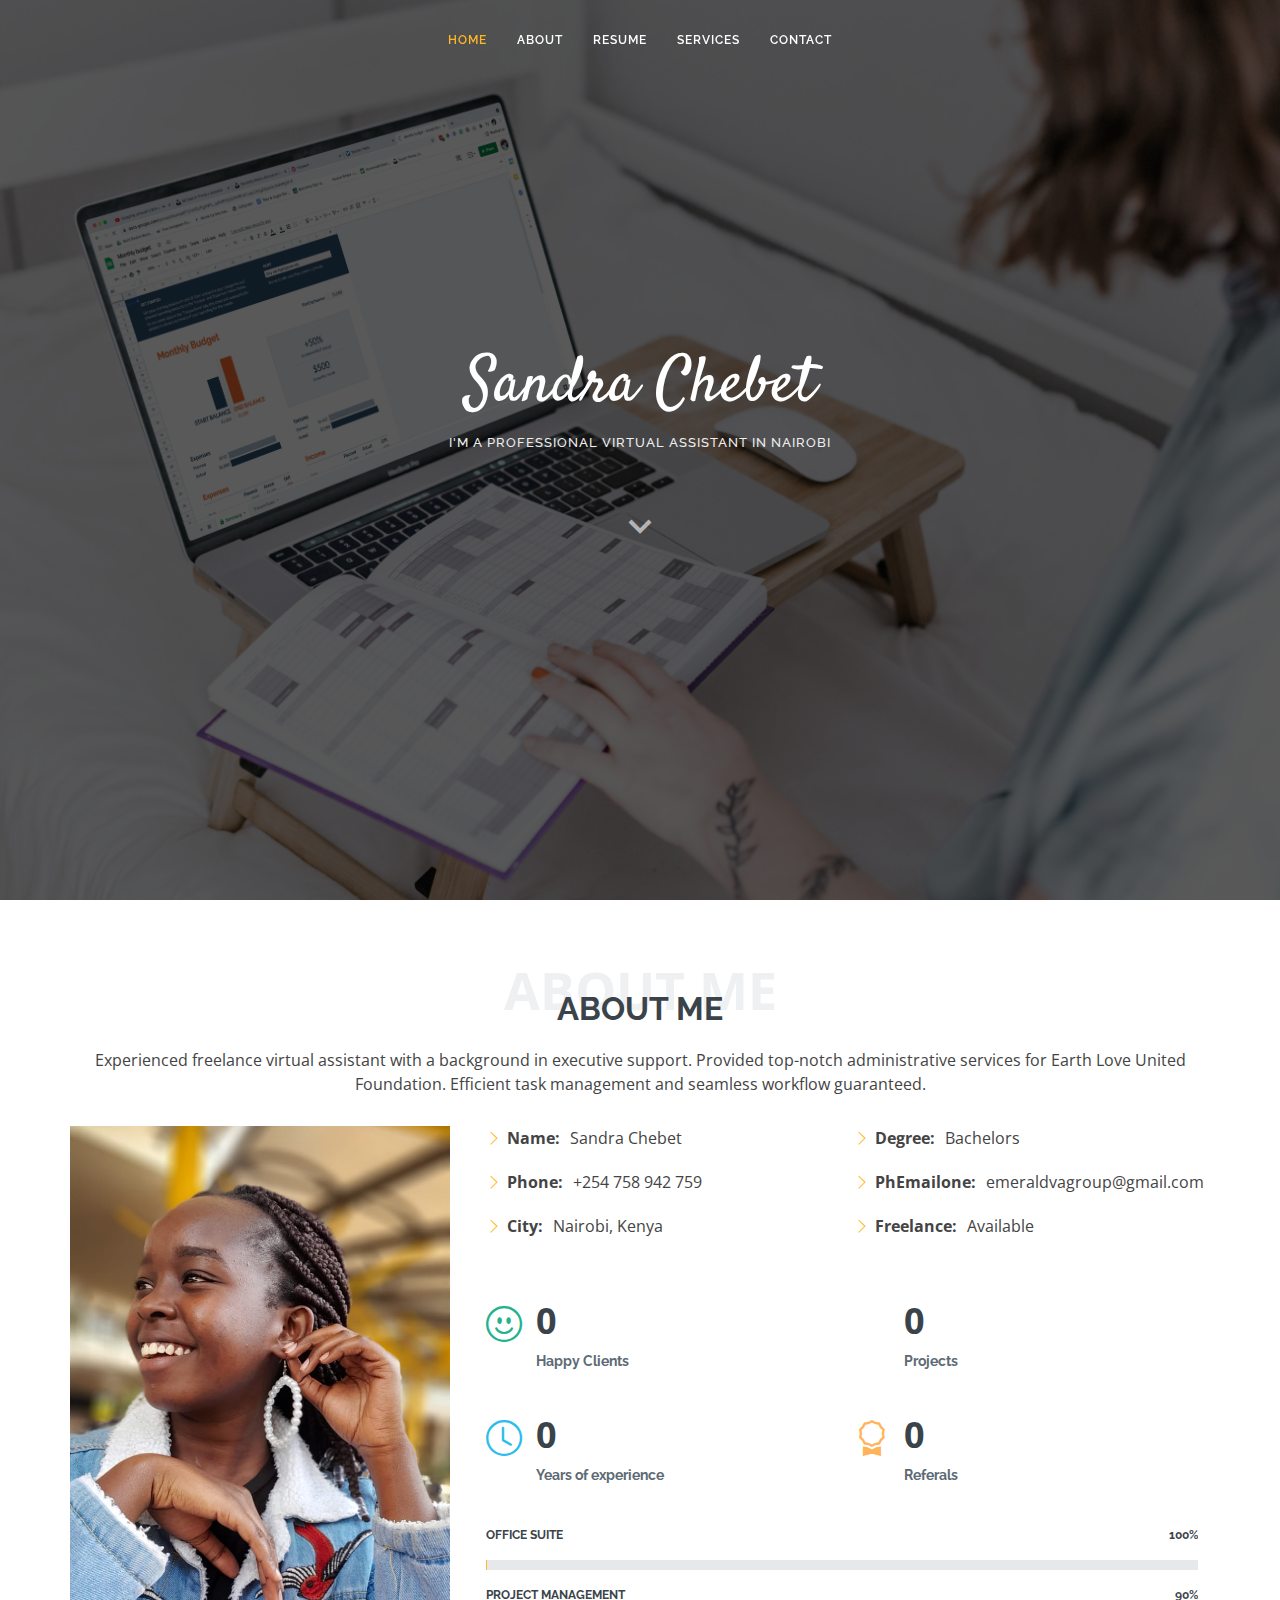
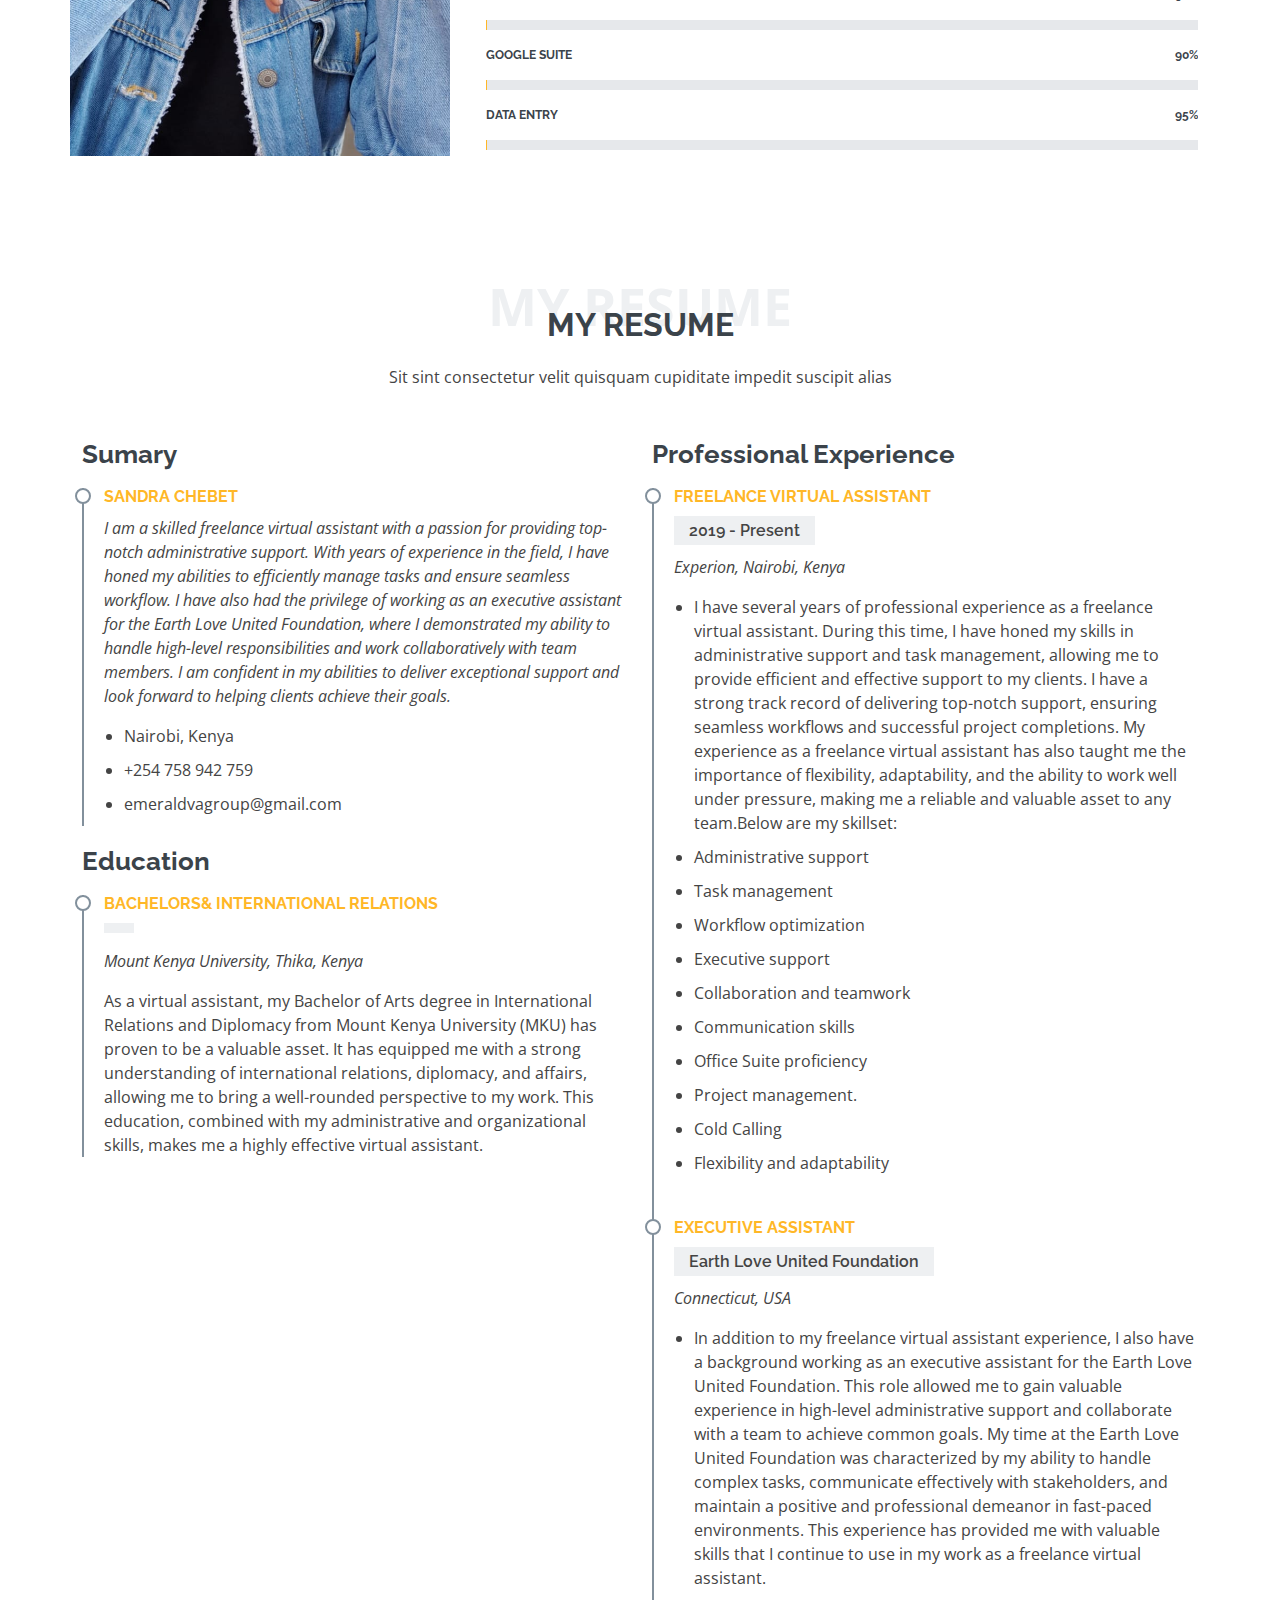
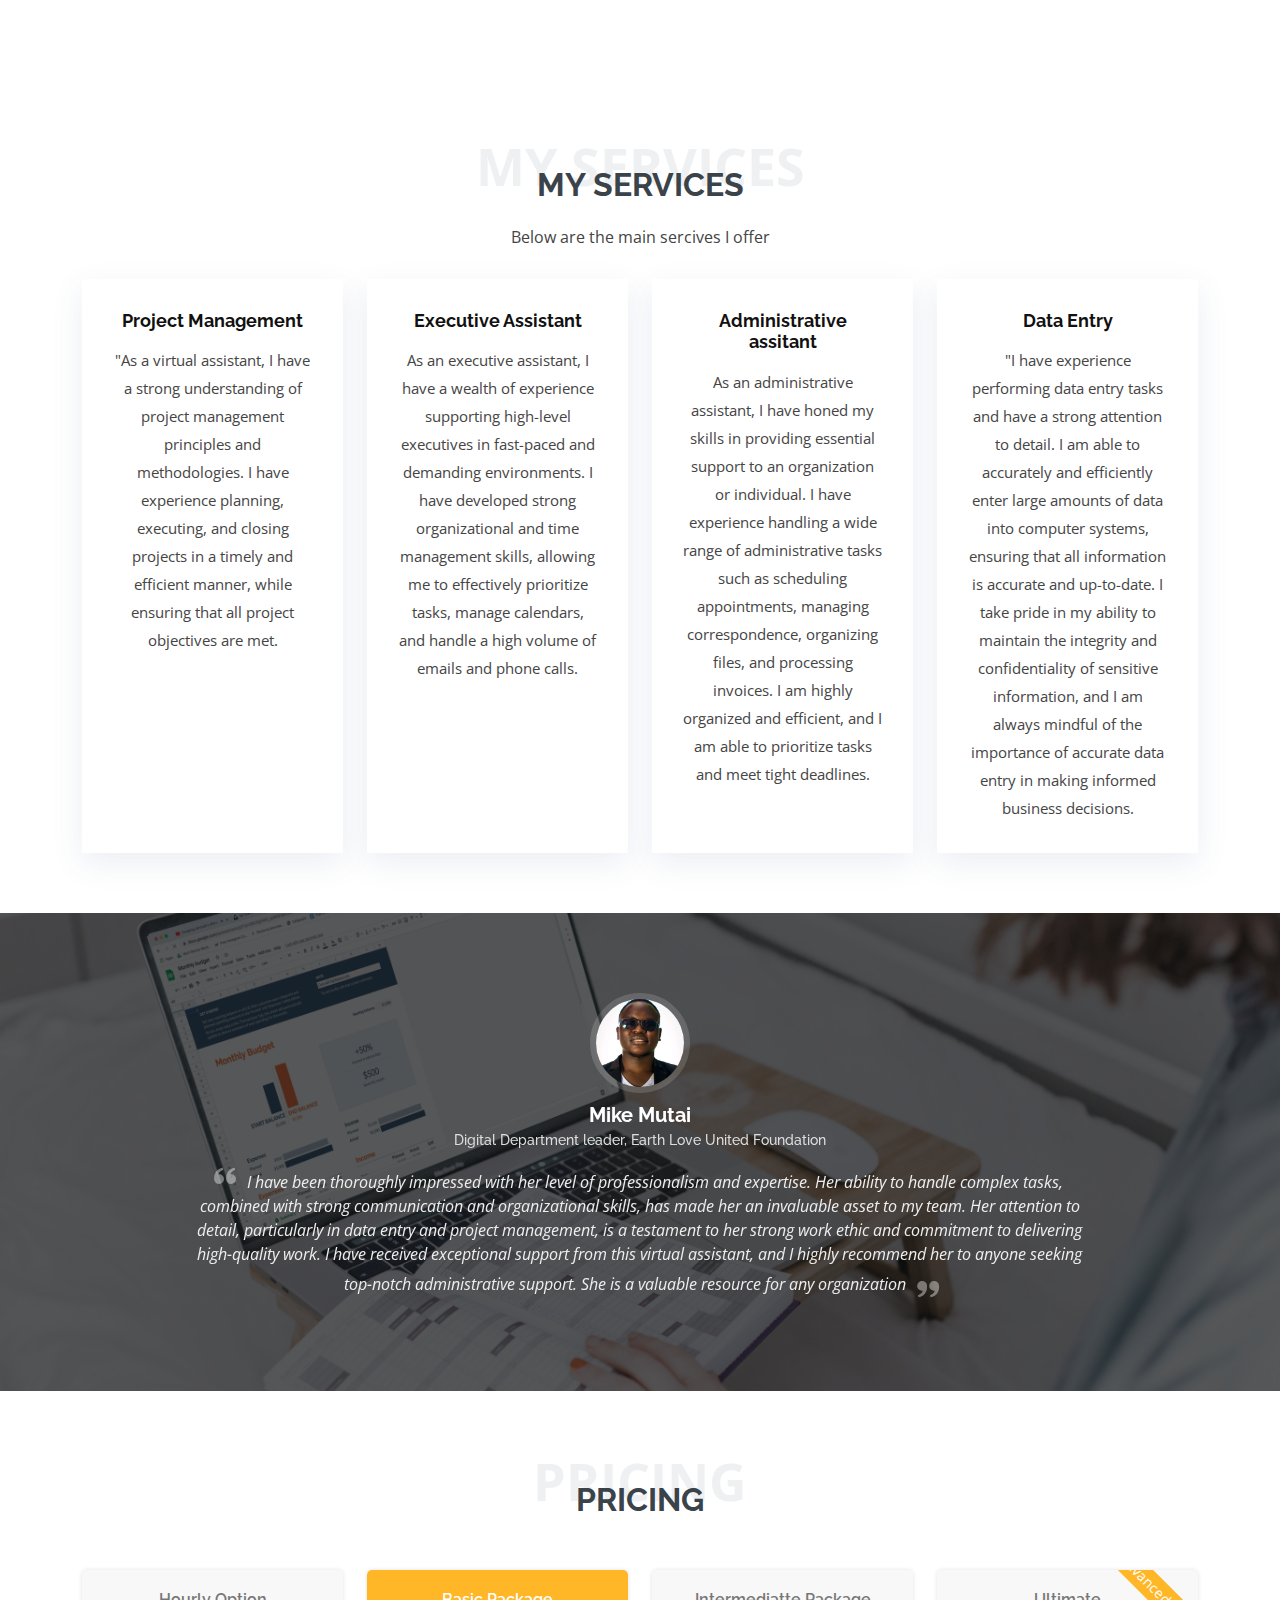
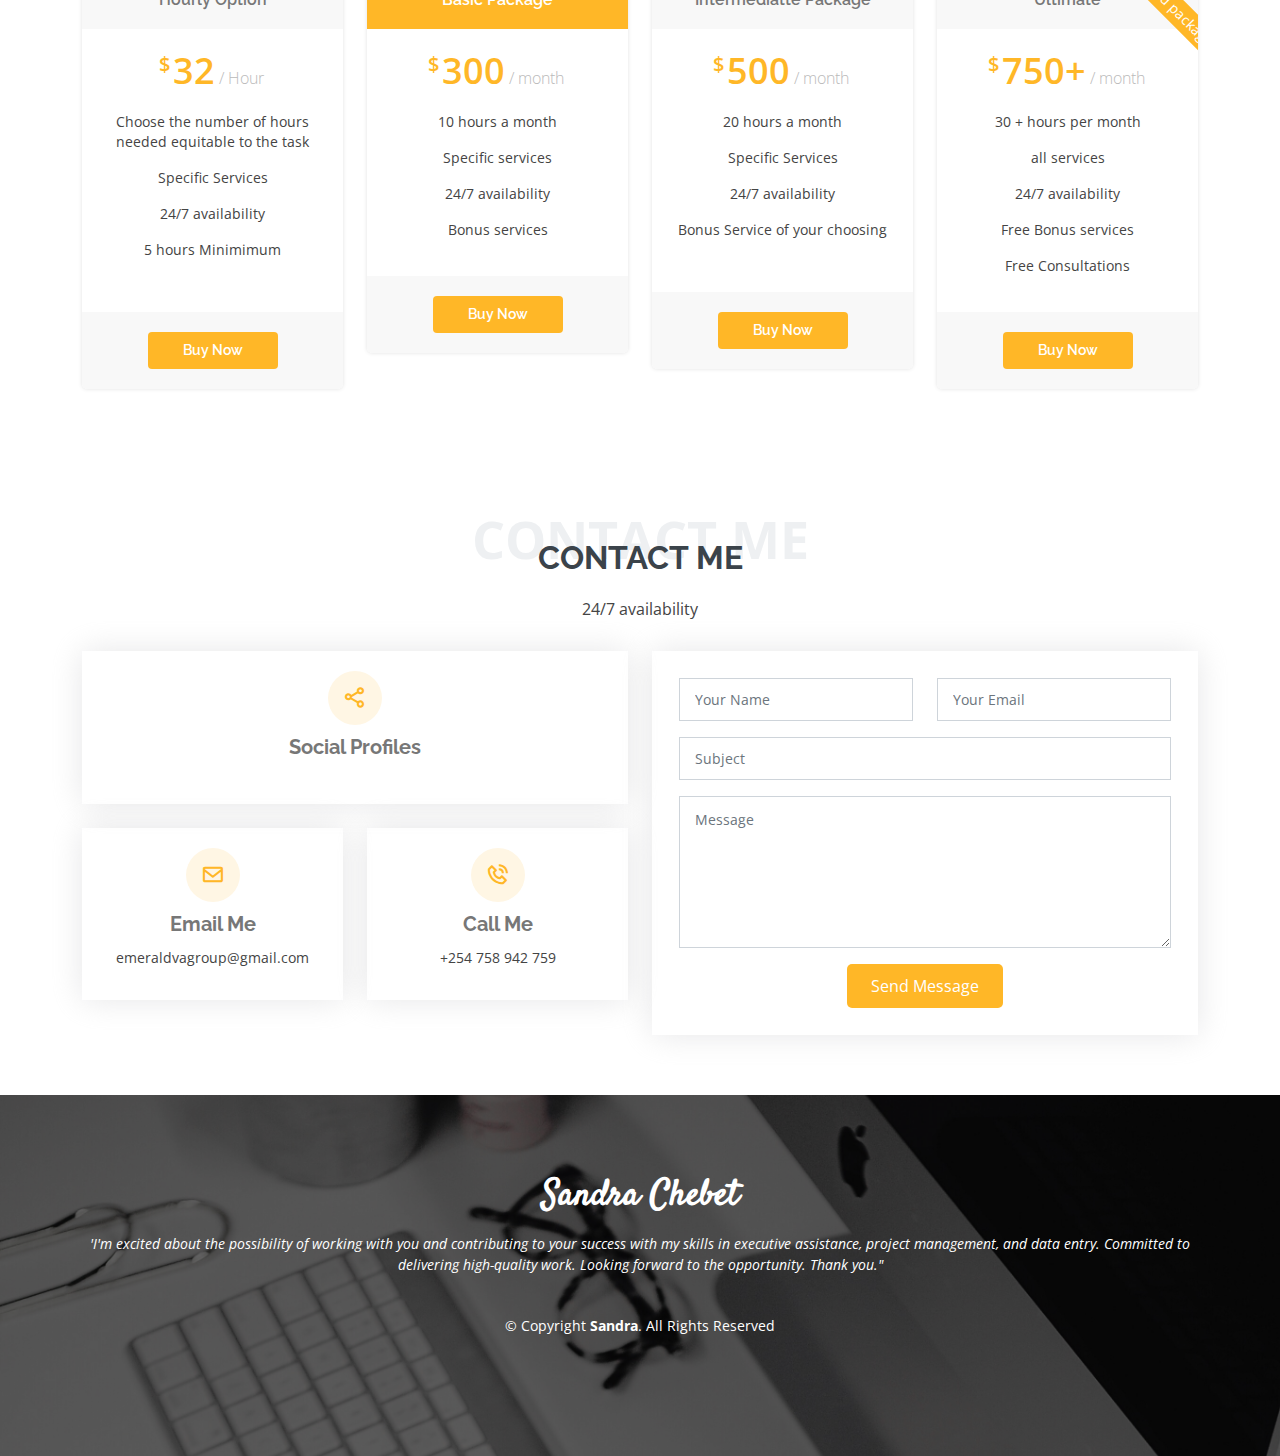
==== index.html @ 6cdcc96d "Add files via upload" ====
<!DOCTYPE html>
<html lang="en">

<head>
  <meta charset="utf-8">
  <meta content="width=device-width, initial-scale=1.0" name="viewport">

  <title>Sandraportfolio</title>
  <meta content="" name="description">
  <meta content="" name="keywords">

  <!-- Favicons -->
  <link href="assets/img/icons8-s-64.png" rel="icon">
  <link href="assets/img/icons8-s-64.png" rel="apple-touch-icon">

  <!-- Google Fonts -->
  <link href="https://fonts.googleapis.com/css?family=Open+Sans:300,300i,400,400i,600,600i,700,700i|Raleway:300,300i,400,400i,500,500i,600,600i,700,700i|Satisfy" rel="stylesheet">

  <!-- Vendor CSS Files -->
  <link href="assets/vendor/bootstrap/css/bootstrap.min.css" rel="stylesheet">
  <link href="assets/vendor/bootstrap-icons/bootstrap-icons.css" rel="stylesheet">
  <link href="assets/vendor/boxicons/css/boxicons.min.css" rel="stylesheet">
  <link href="assets/vendor/glightbox/css/glightbox.min.css" rel="stylesheet">
  <link href="assets/vendor/swiper/swiper-bundle.min.css" rel="stylesheet">

  <!-- Template Main CSS File -->
  <link href="assets/css/style.css" rel="stylesheet">

  <!-- =======================================================
  * Template Name: Laura - v4.10.0
  * Template URL: https://bootstrapmade.com/laura-free-creative-bootstrap-theme/
  * Author: BootstrapMade.com
  * License: https://bootstrapmade.com/license/
  ======================================================== -->
</head>

<body>

  <!-- ======= Header ======= -->
  <header id="header" class="fixed-top d-flex justify-content-center align-items-center header-transparent">

    <nav id="navbar" class="navbar">
      <ul>
        <li><a class="nav-link scrollto active" href="#hero">Home</a></li>
        <li><a class="nav-link scrollto" href="#about">About</a></li>
        <li><a class="nav-link scrollto" href="#resume">Resume</a></li>
        <li><a class="nav-link scrollto" href="#services">Services</a></li>
        </li>
        <li><a class="nav-link scrollto" href="#contact">Contact</a></li>
      </ul>
      <i class="bi bi-list mobile-nav-toggle"></i>
    </nav><!-- .navbar -->

  </header><!-- End Header -->

  <!-- ======= Hero Section ======= -->
  <section id="hero">
    <div class="hero-container">
      <h1>Sandra Chebet</h1>
      <h2>I'm a Professional Virtual Assistant In Nairobi</h2>
      <a href="#about" class="btn-scroll scrollto" title="Scroll Down"><i class="bx bx-chevron-down"></i></a>
    </div>
  </section><!-- End Hero -->

  <main id="main">

    <!-- ======= About Me Section ======= -->
    <section id="about" class="about">
      <div class="container">

        <div class="section-title">
          <span>About Me</span>
          <h2>About Me</h2>
          <p>Experienced freelance virtual assistant with a background in executive support. Provided top-notch administrative services for Earth Love United Foundation. Efficient task management and seamless workflow guaranteed.</p>
        </div>

        <div class="row">
          <div class="image col-lg-4 d-flex align-items-stretch justify-content-center justify-content-lg-start"></div>
          <div class="col-lg-8 d-flex flex-column align-items-stretch">
            <div class="content ps-lg-4 d-flex flex-column justify-content-center">
              <div class="row">
                <div class="col-lg-6">
                  <ul>
                    <li><i class="bi bi-chevron-right"></i> <strong>Name:</strong> <span>Sandra Chebet</span></li>
                    <li><i class="bi bi-chevron-right"></i> <strong>Phone:</strong> <span>+254 758 942 759</span></li>
                    <li><i class="bi bi-chevron-right"></i> <strong>City:</strong> <span>Nairobi, Kenya</span></li>
                  </ul>
                </div>
                <div class="col-lg-6">
                  <ul>
                    <li><i class="bi bi-chevron-right"></i> <strong>Degree:</strong> <span>Bachelors</span></li>
                    <li><i class="bi bi-chevron-right"></i> <strong>PhEmailone:</strong> <span>emeraldvagroup@gmail.com                    </span></li>
                    <li><i class="bi bi-chevron-right"></i> <strong>Freelance:</strong> <span>Available</span></li>
                  </ul>
                </div>
              </div>
              <div class="row mt-n4">
                <div class="col-md-6 mt-5 d-md-flex align-items-md-stretch">
                  <div class="count-box">
                    <i class="bi bi-emoji-smile" style="color: #20b38e;"></i>
                    <span data-purecounter-start="0" data-purecounter-end="26" data-purecounter-duration="1" class="purecounter"></span>
                    <p><strong>Happy Clients</strong></p>
                  </div>
                </div>

                <div class="col-md-6 mt-5 d-md-flex align-items-md-stretch">
                  <div class="count-box">
                    <i class="bi bi-journal-richtextr" style="color: #8a1ac2;"></i>
                    <span data-purecounter-start="0" data-purecounter-end="12" data-purecounter-duration="1" class="purecounter"></span>
                    <p><strong>Projects</strong> </p>
                  </div>
                </div>

                <div class="col-md-6 mt-5 d-md-flex align-items-md-stretch">
                  <div class="count-box">
                    <i class="bi bi-clock" style="color: #2cbdee;"></i>
                    <span data-purecounter-start="0" data-purecounter-end="3" data-purecounter-duration="1" class="purecounter"></span>
                    <p><strong>Years of experience</strong></p>
                  </div>
                </div>

                <div class="col-md-6 mt-5 d-md-flex align-items-md-stretch">
                  <div class="count-box">
                    <i class="bi bi-award" style="color: #ffb459;"></i>
                    <span data-purecounter-start="0" data-purecounter-end="9" data-purecounter-duration="1" class="purecounter"></span>
                    <p><strong>Referals</strong></p>
                  </div>
                </div>
              </div>
            </div><!-- End .content-->

            <div class="skills-content ps-lg-4">
              <div class="progress">
                <span class="skill">Office suite <i class="val">100%</i></span>
                <div class="progress-bar-wrap">
                  <div class="progress-bar" role="progressbar" aria-valuenow="100" aria-valuemin="0" aria-valuemax="100"></div>
                </div>
              </div>

              <div class="progress">
                <span class="skill">Project Management<i class="val">90%</i></span>
                <div class="progress-bar-wrap">
                  <div class="progress-bar" role="progressbar" aria-valuenow="90" aria-valuemin="0" aria-valuemax="100"></div>
                </div>
              </div>

              <div class="progress">
                <span class="skill">Google suite<i class="val">90%</i></span>
                <div class="progress-bar-wrap">
                  <div class="progress-bar" role="progressbar" aria-valuenow="90" aria-valuemin="0" aria-valuemax="100"></div>
                </div>
              </div>

              <div class="progress">
                <span class="skill">Data entry<i class="val">95%</i></span>
                <div class="progress-bar-wrap">
                  <div class="progress-bar" role="progressbar" aria-valuenow="95" aria-valuemin="0" aria-valuemax="100"></div>
                </div>
              </div>
            </div>

          </div>
        </div>

      </div>
    </section><!-- End About Me Section -->

    <!-- ======= My Resume Section ======= -->
    <section id="resume" class="resume">
      <div class="container">

        <div class="section-title">
          <span>My Resume</span>
          <h2>My Resume</h2>
          <p>Sit sint consectetur velit quisquam cupiditate impedit suscipit alias</p>
        </div>

        <div class="row">
          <div class="col-lg-6">
            <h3 class="resume-title">Sumary</h3>
            <div class="resume-item pb-0">
              <h4>Sandra Chebet</h4>
              <p><em>I am a skilled freelance virtual assistant with a passion for providing top-notch administrative support. With years of experience in the field, I have honed my abilities to efficiently manage tasks and ensure seamless workflow. I have also had the privilege of working as an executive assistant for the Earth Love United Foundation, where I demonstrated my ability to handle high-level responsibilities and work collaboratively with team members. I am confident in my abilities to deliver exceptional support and look forward to helping clients achieve their goals.</em></p>
              <p>
              <ul>
                <li>Nairobi, Kenya</li>
                <li>+254 758 942 759</li>
                <li>emeraldvagroup@gmail.com</li>
              </ul>
              </p>
            </div>

            <h3 class="resume-title">Education</h3>
            <div class="resume-item">
              <h4>Bachelors&amp; International Relations</h4>
              <h5></h5>
              <p><em>Mount Kenya University, Thika, Kenya</em></p>
              <p>As a virtual assistant, my Bachelor of Arts degree in International Relations and Diplomacy from Mount Kenya University (MKU) has proven to be a valuable asset. It has equipped me with a strong understanding of international relations, diplomacy, and affairs, allowing me to bring a well-rounded perspective to my work. This education, combined with my administrative and organizational skills, makes me a highly effective virtual assistant.</p>
            </div>
            
          </div>
          <div class="col-lg-6">
            <h3 class="resume-title">Professional Experience</h3>
            <div class="resume-item">
              <h4>Freelance Virtual assistant</h4>
              <h5>2019 - Present</h5>
              <p><em>Experion, Nairobi, Kenya </em></p>
              <p>
              <ul>
                <li> I have several years of professional experience as a freelance virtual assistant. During this time, I have honed my skills in administrative support and task management, allowing me to provide efficient and effective support to my clients. I have a strong track record of delivering top-notch support, ensuring seamless workflows and successful project completions. My experience as a freelance virtual assistant has also taught me the importance of flexibility, adaptability, and the ability to work well under pressure, making me a reliable and valuable asset to any team.Below are my skillset:
                  
                  <li>Administrative support
                  <li>Task management
                  <li>Workflow optimization
                  <li>Executive support
                  <li>Collaboration and teamwork
                  <li>Communication skills
                  <li>Office Suite proficiency
                  <li>Project management. </li>
                <li>Cold Calling</li>
                <li>Flexibility and adaptability</li>
              </ul>
              </p>
            </div>
            <div class="resume-item">
              <h4>Executive Assistant</h4>
              <h5>Earth Love United Foundation</h5>
              <p><em>Connecticut, USA</em></p>
              <p>
              <ul>
                <li>In addition to my freelance virtual assistant experience, I also have a background working as an executive assistant for the Earth Love United Foundation. This role allowed me to gain valuable experience in high-level administrative support and collaborate with a team to achieve common goals. My time at the Earth Love United Foundation was characterized by my ability to handle complex tasks, communicate effectively with stakeholders, and maintain a positive and professional demeanor in fast-paced environments. This experience has provided me with valuable skills that I continue to use in my work as a freelance virtual assistant.</li>
                </li>
              </ul>
              </p>
            </div>
          </div>
        </div>

      </div>
    </section><!-- End My Resume Section -->

    <!-- ======= My Services Section ======= -->
    <section id="services" class="services">
      <div class="container">

        <div class="section-title">
          <span>My Services</span>
          <h2>My Services</h2>
          <p>Below are the main sercives I offer</p>
        </div>

        <div class="row">
          <div class="col-md-6 col-lg-3 d-flex align-items-stretch mb-5 mb-lg-0">
            <div class="icon-box">
              <h4 class="title"><a href="">Project Management</a></h4>
              <p class="description">"As a virtual assistant, I have a strong understanding of project management principles and methodologies. I have experience planning, executing, and closing projects in a timely and efficient manner, while ensuring that all project objectives are met.</p>
            </div>
          </div>

          <div class="col-md-6 col-lg-3 d-flex align-items-stretch mb-5 mb-lg-0">
            <div class="icon-box">
              <h4 class="title"><a href="">Executive Assistant</a></h4>
              <p class="description">As an executive assistant, I have a wealth of experience supporting high-level executives in fast-paced and demanding environments. I have developed strong organizational and time management skills, allowing me to effectively prioritize tasks, manage calendars, and handle a high volume of emails and phone calls.</p>
            </div>
          </div>

          <div class="col-md-6 col-lg-3 d-flex align-items-stretch mb-5 mb-lg-0">
            <div class="icon-box">
              <h4 class="title"><a href="">Administrative assitant</a></h4>
              <p class="description">As an administrative assistant, I have honed my skills in providing essential support to an organization or individual. I have experience handling a wide range of administrative tasks such as scheduling appointments, managing correspondence, organizing files, and processing invoices. I am highly organized and efficient, and I am able to prioritize tasks and meet tight deadlines.</p>
            </div>
          </div>

          <div class="col-md-6 col-lg-3 d-flex align-items-stretch mb-5 mb-lg-0">
            <div class="icon-box">
              <h4 class="title"><a href="">Data Entry</a></h4>
              <p class="description">"I have experience performing data entry tasks and have a strong attention to detail. I am able to accurately and efficiently enter large amounts of data into computer systems, ensuring that all information is accurate and up-to-date. I take pride in my ability to maintain the integrity and confidentiality of sensitive information, and I am always mindful of the importance of accurate data entry in making informed business decisions.</p>
            </div>
          </div>

        </div>

      </div>
    </section><!-- End My Services Section -->

    <!-- ======= Testimonials Section ======= -->
    <section id="testimonials" class="testimonials">
      <div class="container position-relative">

        <div class="testimonials-slider swiper" data-aos="fade-up" data-aos-delay="100">
          <div class="swiper-wrapper">

            <div class="swiper-slide">
              <div class="testimonial-item">
                <img src="assets/img/mike potrait.jpg" class="testimonial-img" alt="">
                <h3>Mike Mutai</h3>
                <h4>Digital Department leader, Earth Love United Foundation</h4>
                <p>
                  <i class="bx bxs-quote-alt-left quote-icon-left"></i>
                  I have been thoroughly impressed with her level of professionalism and expertise. Her ability to handle complex tasks, combined with strong communication and organizational skills, has made her an invaluable asset to my team. Her attention to detail, particularly in data entry and project management, is a testament to her strong work ethic and commitment to delivering high-quality work. I have received exceptional support from this virtual assistant, and I highly recommend her to anyone seeking top-notch administrative support. She is a valuable resource for any organization
                  <i class="bx bxs-quote-alt-right quote-icon-right"></i>
                </p>
              </div>
            </div><!-- End testimonial item -->

            

      </div>
    </section><!-- End Testimonials Section -->

   

    <!-- ======= Pricing Section ======= -->
    <section id="pricing" class="pricing">
      <div class="container">

        <div class="section-title">
          <span>Pricing</span>
          <h2>Pricing</h2>
          <p></p>
        </div>

        <div class="row">

          <div class="col-lg-3 col-md-6">
            <div class="box">
              <h3>Hourly Option</h3>
              <h4><sup>$</sup>32<span> / Hour</span></h4>
              <ul>
                <li>Choose the number of hours needed equitable to the task</li>
                <li>Specific Services</li>
                <li>24/7 availability</li>
                <li> 5 hours Minimimum<li>
              </ul>
              <div class="btn-wrap">
                <a href="#" class="btn-buy">Buy Now</a>
              </div>
            </div>
          </div>

          <div class="col-lg-3 col-md-6 mt-4 mt-md-0">
            <div class="box featured">
              <h3>Basic Package</h3>
              <h4><sup>$</sup>300<span> / month</span></h4>
              <ul>
                <li>10 hours a month</li>
                <li>Specific services</li>
                <li>24/7 availability</li>
                <li>Bonus services</li>
                            </ul>
              <div class="btn-wrap">
                <a href="#" class="btn-buy">Buy Now</a>
              </div>
            </div>
          </div>

          <div class="col-lg-3 col-md-6 mt-4 mt-lg-0">
            <div class="box">
              <h3>Intermediatte Package</h3>
              <h4><sup>$</sup>500<span> / month</span></h4>
              <ul>
                <li>20 hours a month </li>
                <li>Specific Services</li>
                <li>24/7 availability</li>
                <li>Bonus Service of your choosing</li>
                <li></li>
              </ul>
              <div class="btn-wrap">
                <a href="#" class="btn-buy">Buy Now</a>
              </div>
            </div>
          </div>

          <div class="col-lg-3 col-md-6 mt-4 mt-lg-0">
            <div class="box">
              <span class="advanced">Advanced package</span>
              <h3>Ultimate</h3>
              <h4><sup>$</sup>750+<span> / month</span></h4>
              <ul>
                <li>30 + hours per month</li>
                <li>all services</li>
                <li>24/7 availability</li>
                <li> Free Bonus services</li>
                <li>Free Consultations</li>
              </ul>
              <div class="btn-wrap">
                <a href="#" class="btn-buy">Buy Now</a>
              </div>
            </div>
          </div>

        </div>

      </div>
    </section><!-- End Pricing Section -->

    <!-- ======= Contact Me Section ======= -->
    <section id="contact" class="contact">
      <div class="container">

        <div class="section-title">
          <span>Contact Me</span>
          <h2>Contact Me</h2>
          <p>24/7 availability</p>
        </div>

        <div class="row">

          <div class="col-lg-6">

            <div class="row">
              <div class="col-md-12">
                <div class="info-box">
                  <i class="bx bx-share-alt"></i>
                  <h3>Social Profiles</h3>
                  <div class="social-links">
                    
                  </div>
                </div>
              </div>
              <div class="col-md-6">
                <div class="info-box mt-4">
                  <i class="bx bx-envelope"></i>
                  <h3>Email Me</h3>
                  <p>emeraldvagroup@gmail.com</p>
                </div>
              </div>
              <div class="col-md-6">
                <div class="info-box mt-4">
                  <i class="bx bx-phone-call"></i>
                  <h3>Call Me</h3>
                  <p>+254 758 942 759</p>
                </div>
              </div>
            </div>

          </div>

          <div class="col-lg-6">
            <form action="forms/contact.php" method="post" role="form" class="php-email-form">
              <div class="row">
                <div class="col-md-6 form-group">
                  <input type="text" name="name" class="form-control" id="name" placeholder="Your Name" required>
                </div>
                <div class="col-md-6 form-group mt-3 mt-md-0">
                  <input type="email" class="form-control" name="email" id="email" placeholder="Your Email" required>
                </div>
              </div>
              <div class="form-group mt-3">
                <input type="text" class="form-control" name="subject" id="subject" placeholder="Subject" required>
              </div>
              <div class="form-group mt-3">
                <textarea class="form-control" name="message" rows="6" placeholder="Message" required></textarea>
              </div>
              <div class="my-3">
                <div class="loading">Loading</div>
                <div class="error-message"></div>
                <div class="sent-message">Your message has been sent. Thank you!</div>
              </div>
              <div class="text-center"><button type="submit">Send Message</button></div>
            </form>
          </div>

        </div>

      </div>
    </section><!-- End Contact Me Section -->

  </main><!-- End #main -->

  <!-- ======= Footer ======= -->
  <footer id="footer">
    <div class="container">
      <h3> Sandra Chebet</h3>
      <p> 'I'm excited about the possibility of working with you and contributing to your success with my skills in executive assistance, project management, and data entry. Committed to delivering high-quality work. Looking forward to the opportunity. Thank you."</p>
      <div class="social-links">
        
      <div class="copyright">
        &copy; Copyright <strong><span>Sandra</span></strong>. All Rights Reserved
      </div>
      <div class="credits">
        <!-- All the links in the footer should remain intact. -->
        <!-- You can delete the links only if you purchased the pro version. -->
        <!-- Licensing information: https://bootstrapmade.com/license/ -->
        <!-- Purchase the pro version with working PHP/AJAX contact form: https://bootstrapmade.com/laura-free-creative-bootstrap-theme/ -->
      
      </div>
    </div>
  </footer><!-- End Footer -->

  <a href="#" class="back-to-top d-flex align-items-center justify-content-center"><i class="bi bi-arrow-up-short"></i></a>

  <!-- Vendor JS Files -->
  <script src="assets/vendor/purecounter/purecounter_vanilla.js"></script>
  <script src="assets/vendor/bootstrap/js/bootstrap.bundle.min.js"></script>
  <script src="assets/vendor/glightbox/js/glightbox.min.js"></script>
  <script src="assets/vendor/isotope-layout/isotope.pkgd.min.js"></script>
  <script src="assets/vendor/swiper/swiper-bundle.min.js"></script>
  <script src="assets/vendor/waypoints/noframework.waypoints.js"></script>
  <script src="assets/vendor/php-email-form/validate.js"></script>

  <!-- Template Main JS File -->
  <script src="assets/js/main.js"></script>

</body>

</html>
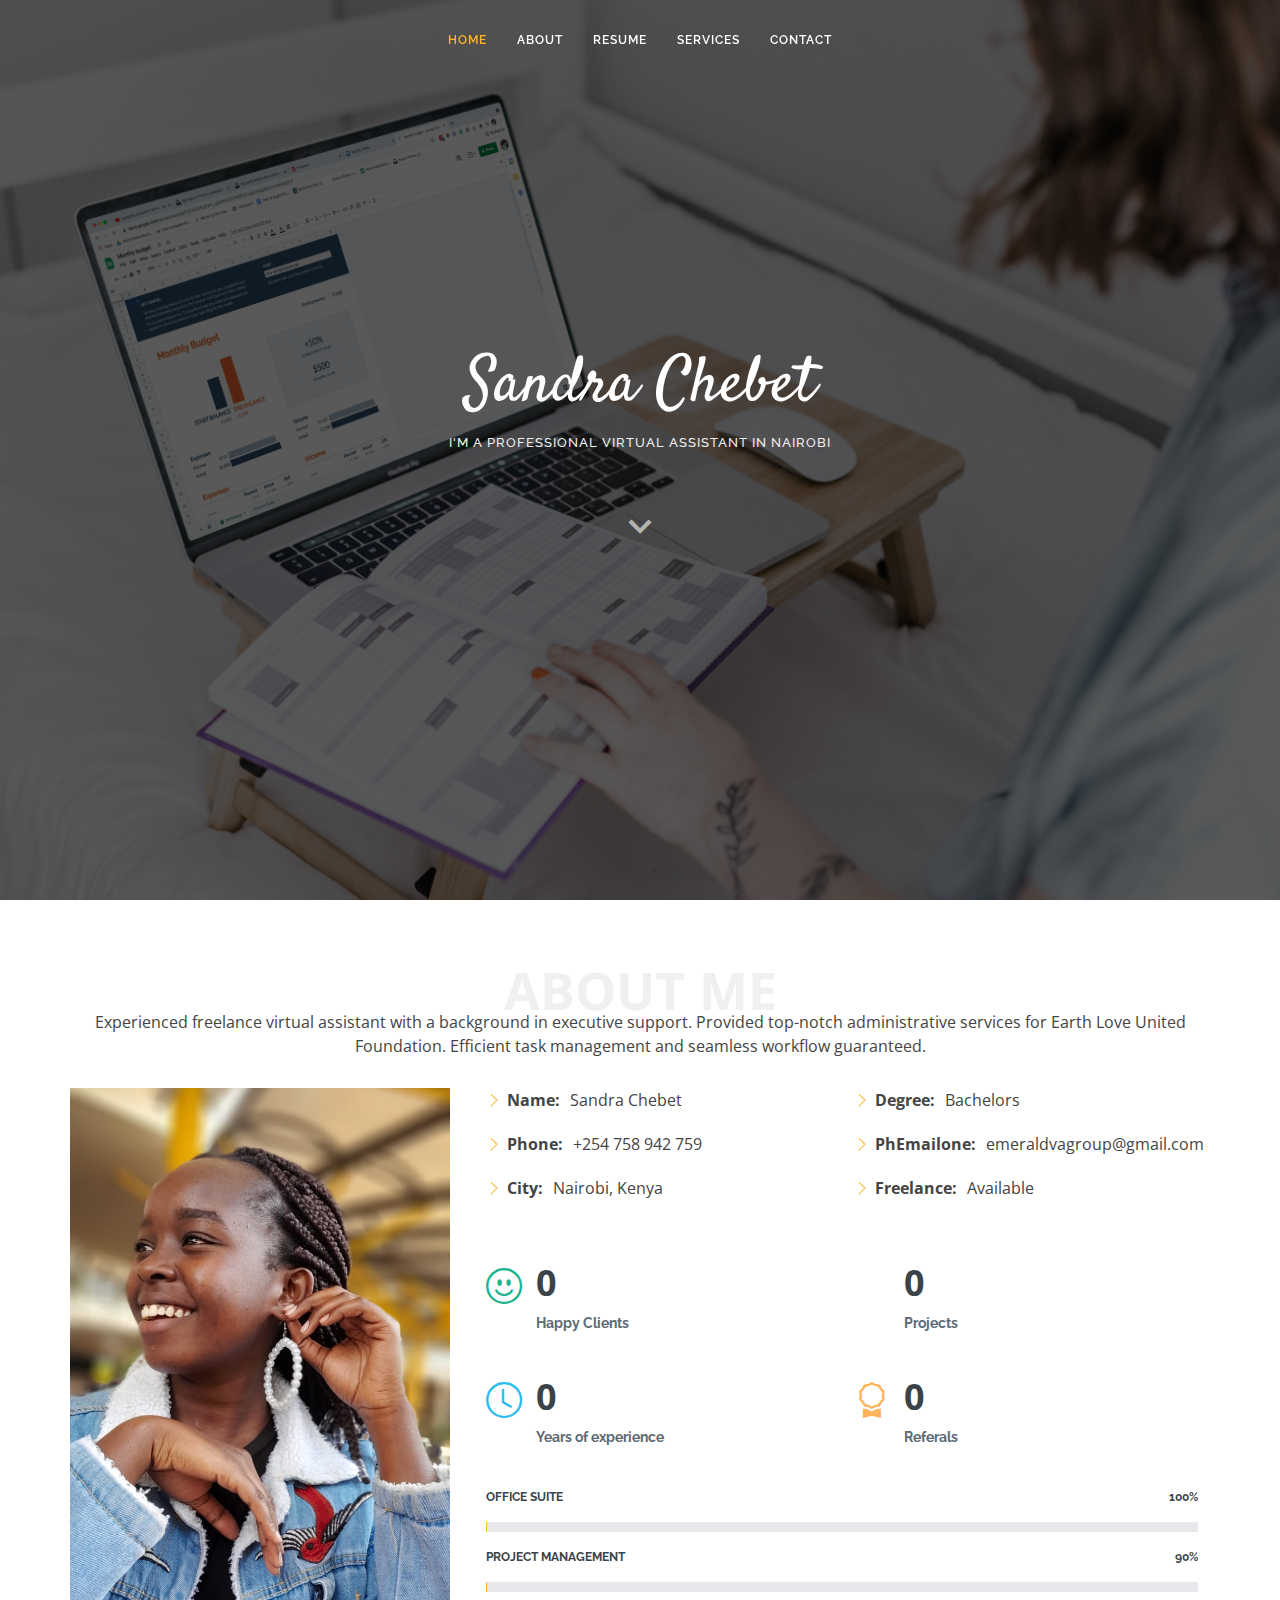
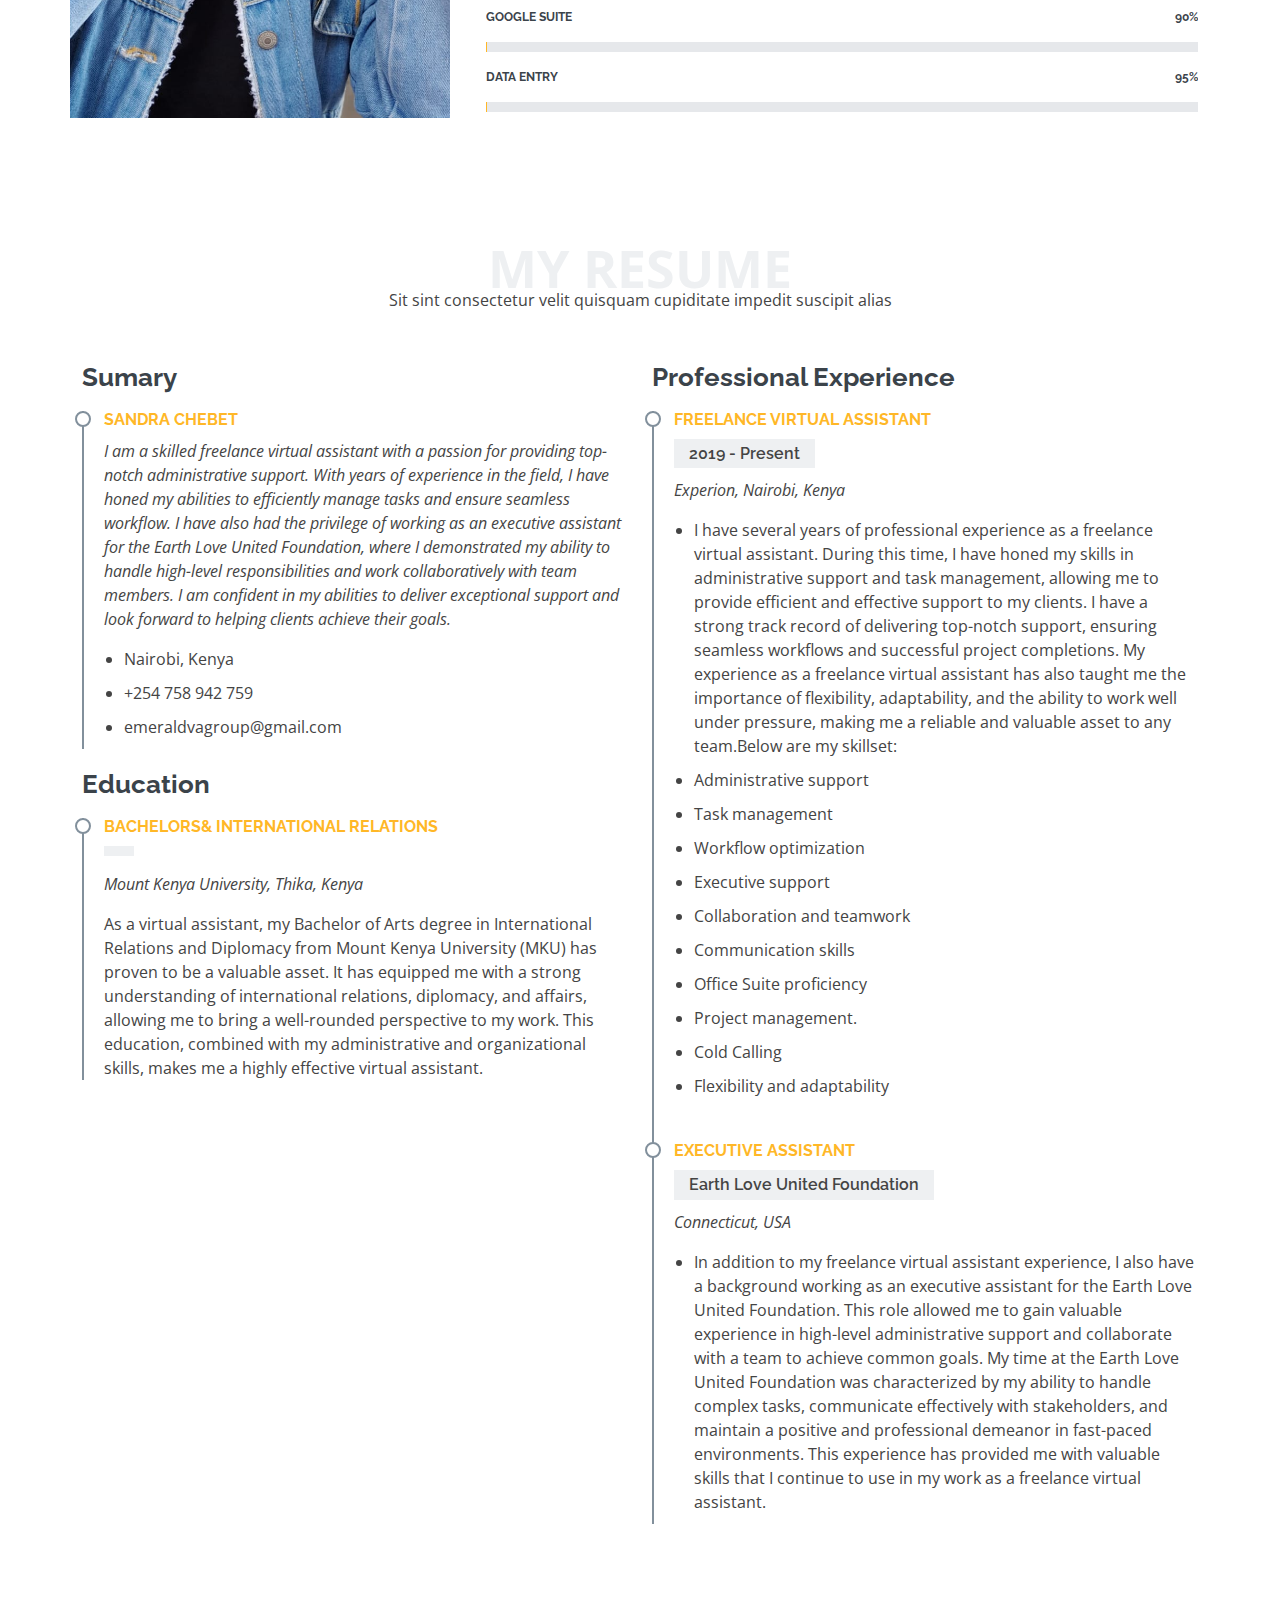
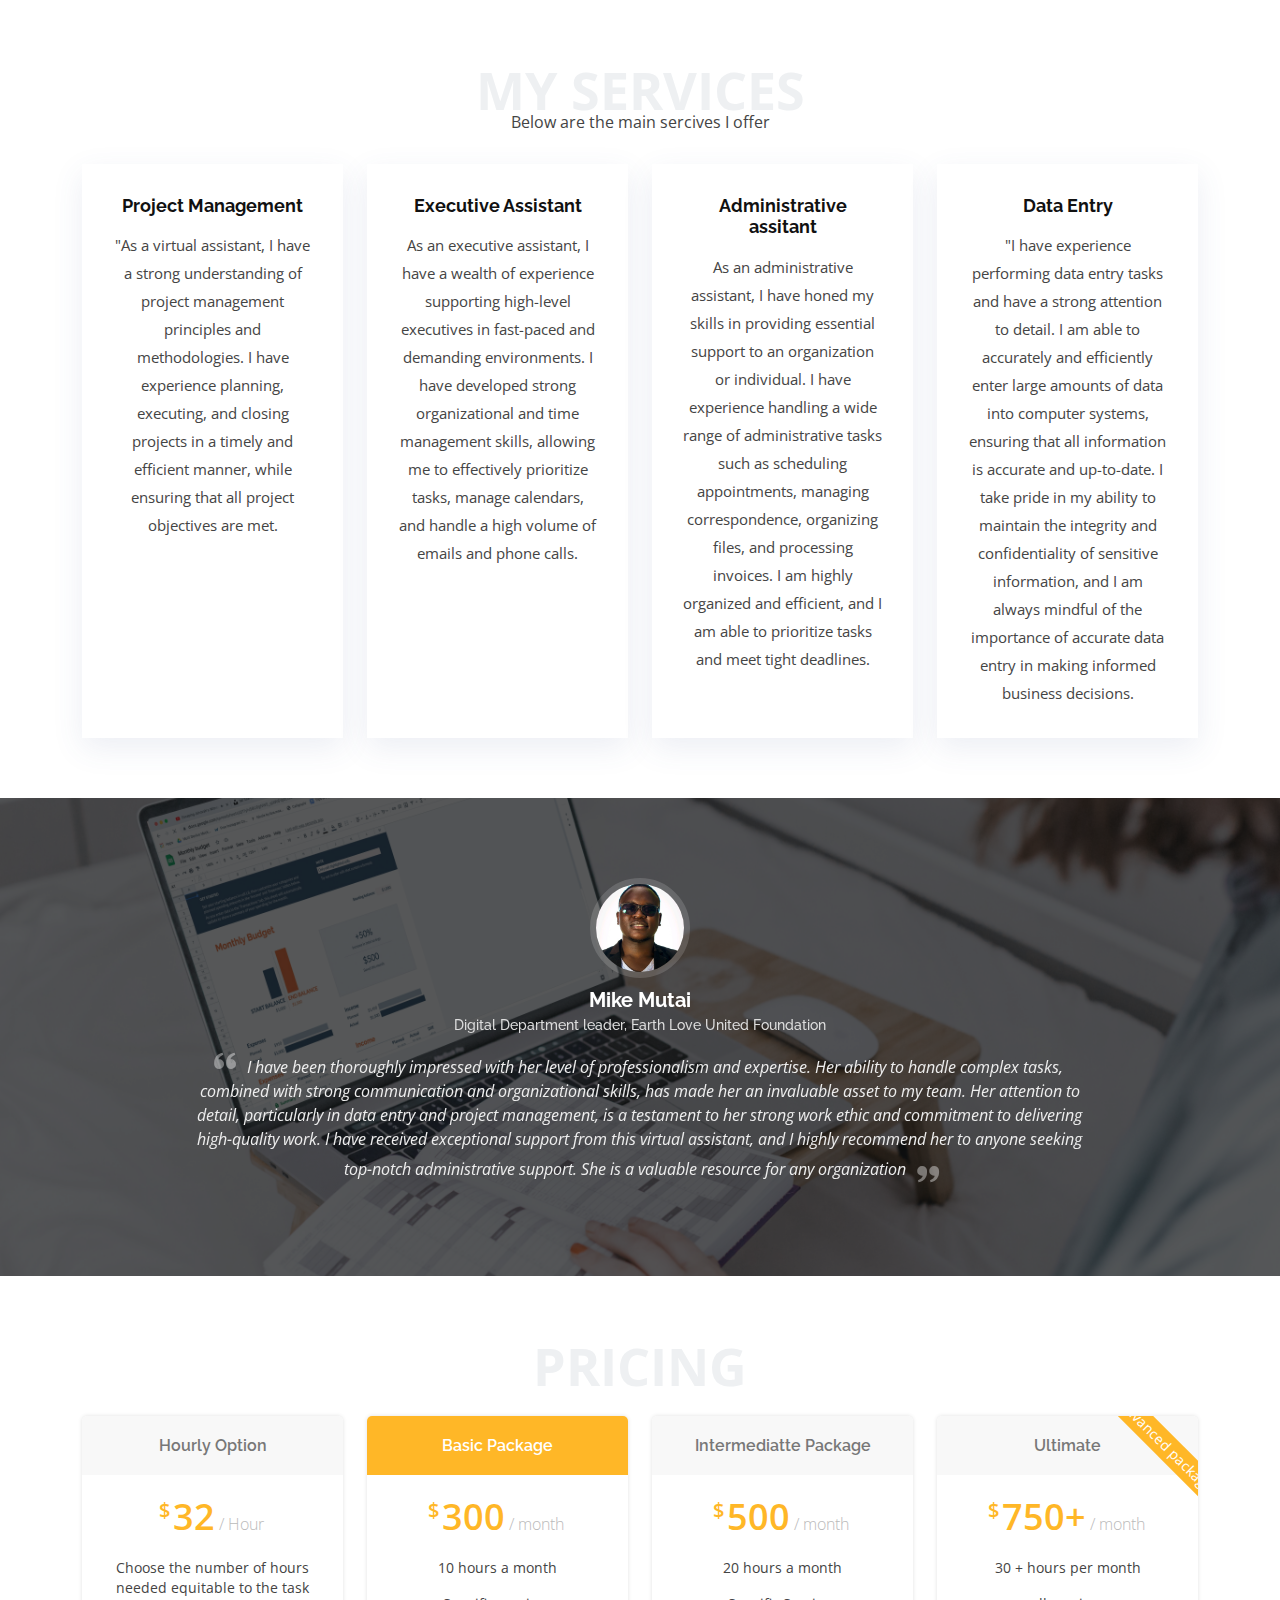
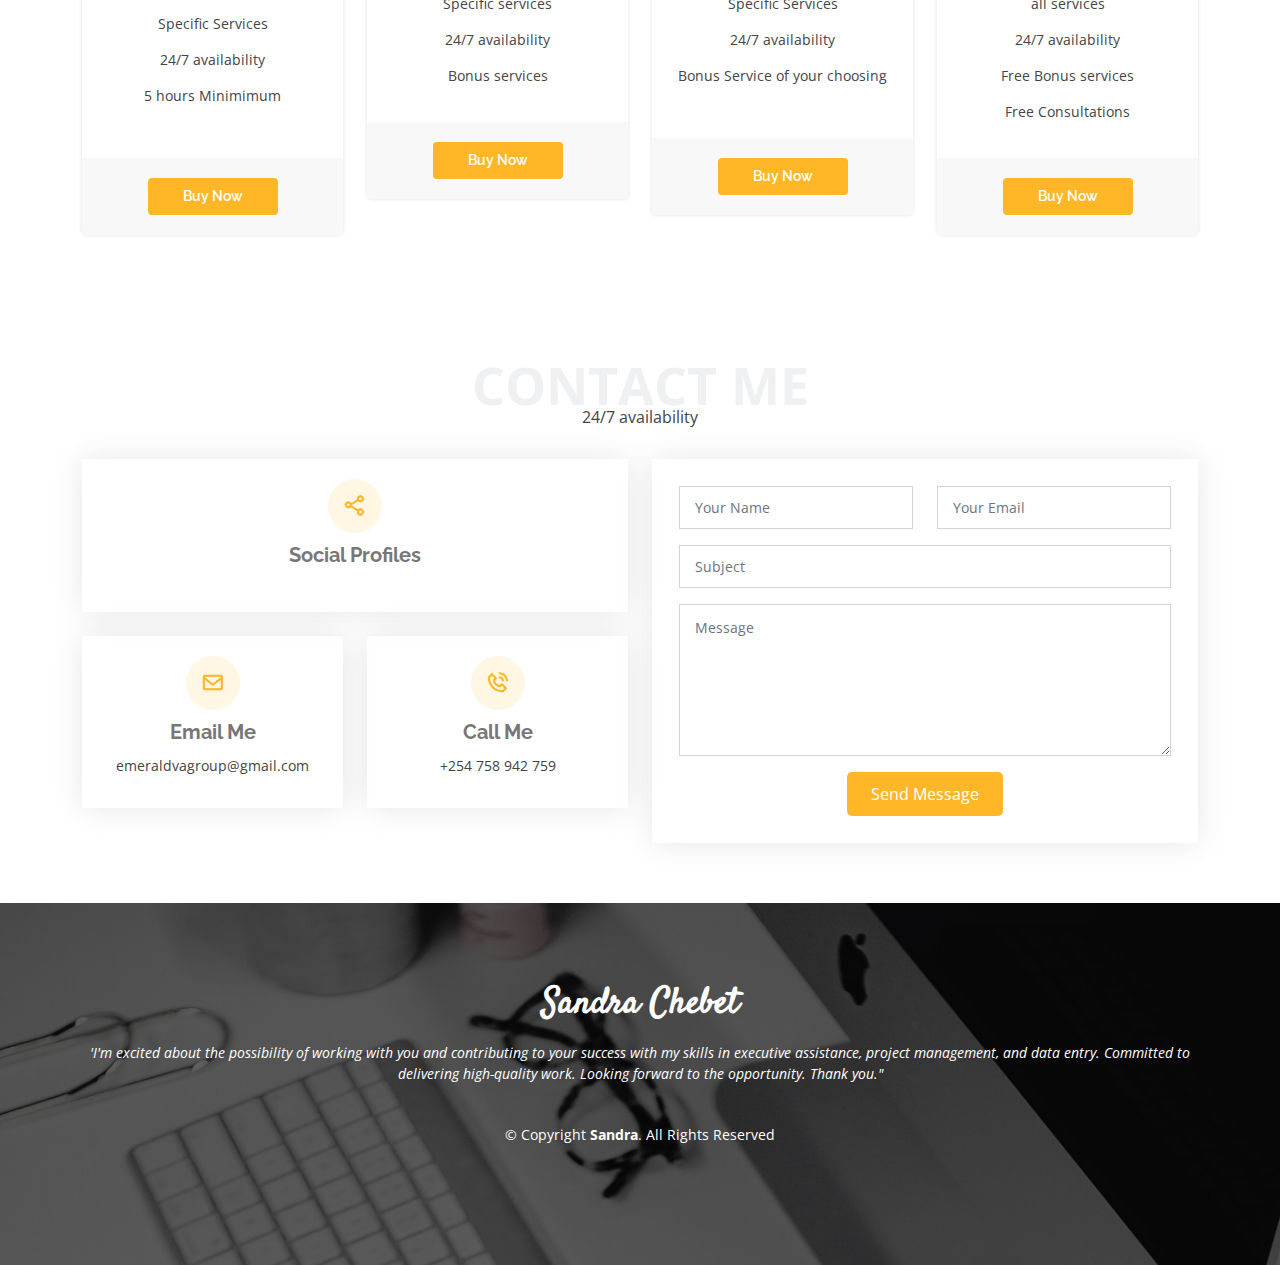
==== commit 483654b7: "Add files via upload" ====
--- a/index.html
+++ b/index.html
@@ -70,7 +70,7 @@
 
         <div class="section-title">
           <span>About Me</span>
-          <h2>About Me</h2>
+          <h2></h2>
           <p>Experienced freelance virtual assistant with a background in executive support. Provided top-notch administrative services for Earth Love United Foundation. Efficient task management and seamless workflow guaranteed.</p>
         </div>
 
@@ -171,7 +171,7 @@
 
         <div class="section-title">
           <span>My Resume</span>
-          <h2>My Resume</h2>
+          <h2></h2>
           <p>Sit sint consectetur velit quisquam cupiditate impedit suscipit alias</p>
         </div>
 
@@ -245,7 +245,7 @@
 
         <div class="section-title">
           <span>My Services</span>
-          <h2>My Services</h2>
+          <h2></h2>
           <p>Below are the main sercives I offer</p>
         </div>
 
@@ -316,7 +316,7 @@
 
         <div class="section-title">
           <span>Pricing</span>
-          <h2>Pricing</h2>
+          <h2></h2>
           <p></p>
         </div>
 
@@ -400,7 +400,7 @@
 
         <div class="section-title">
           <span>Contact Me</span>
-          <h2>Contact Me</h2>
+          <h2></h2>
           <p>24/7 availability</p>
         </div>
 
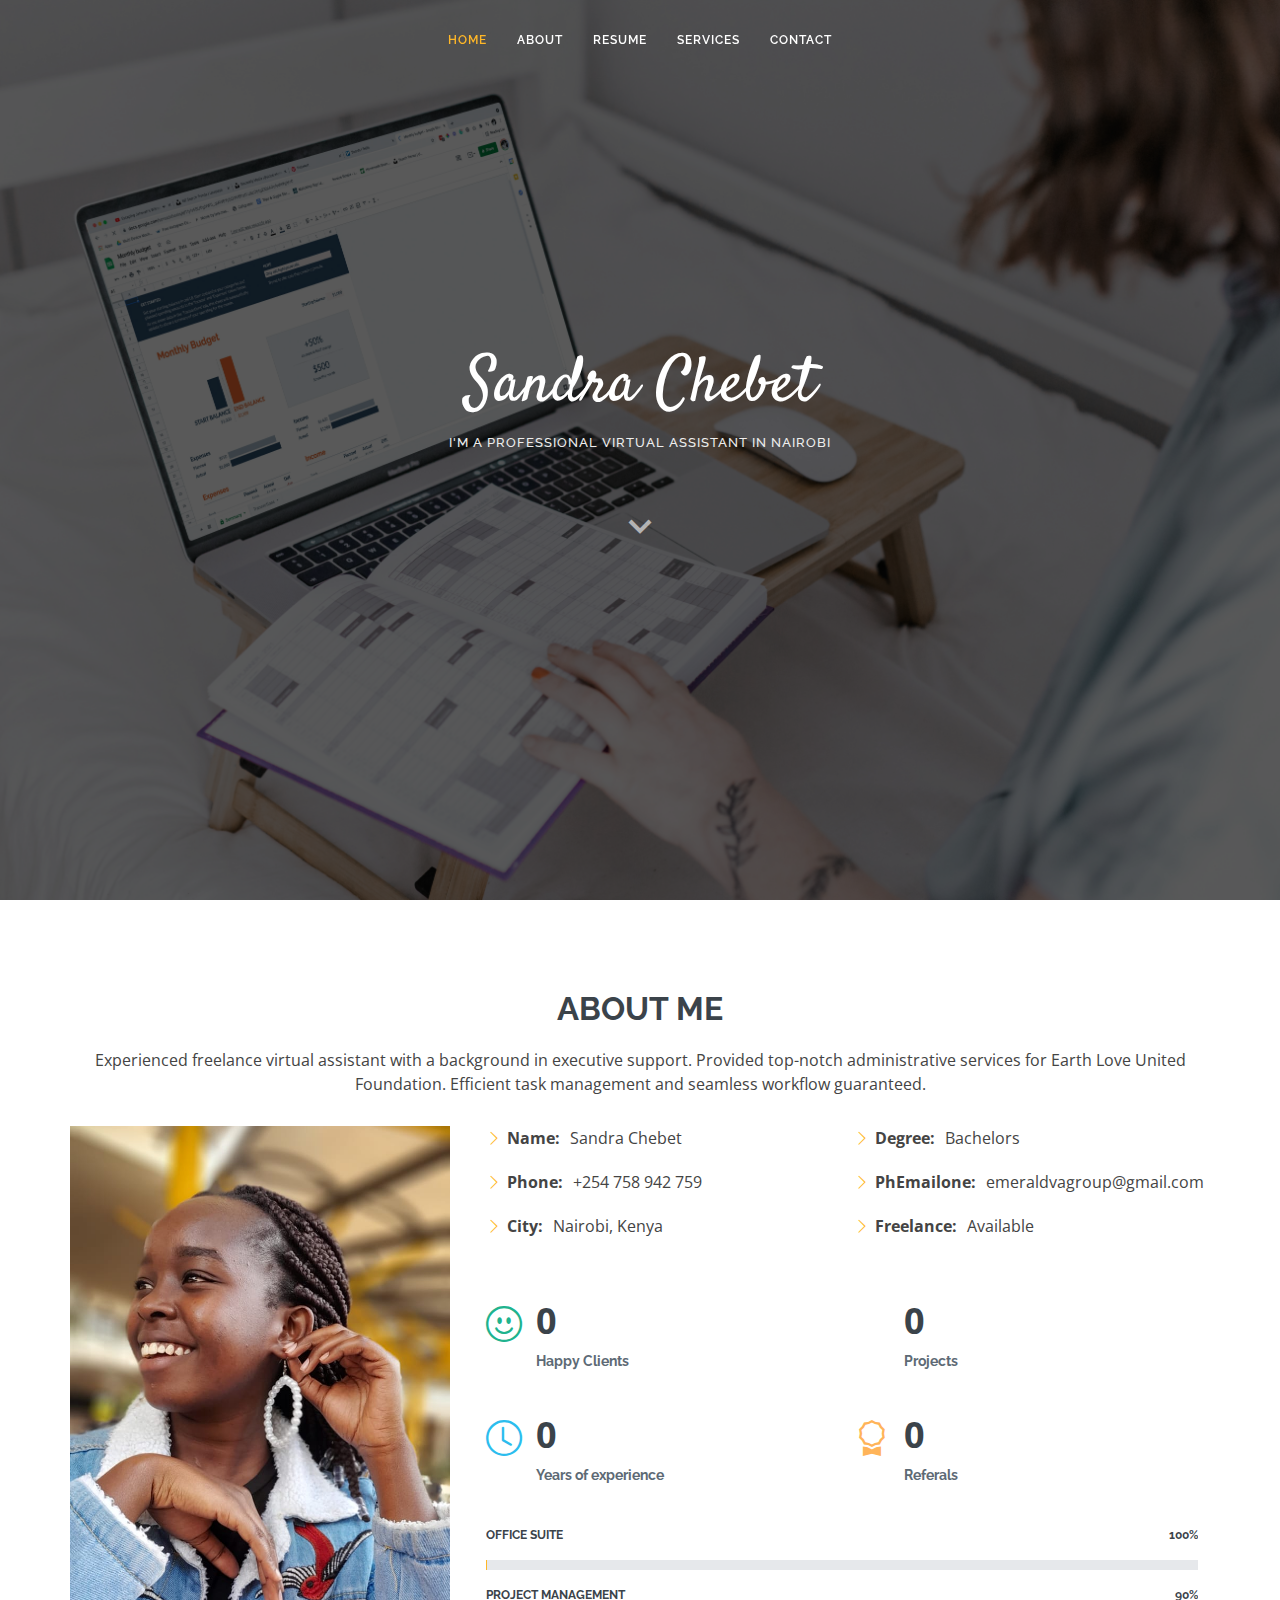
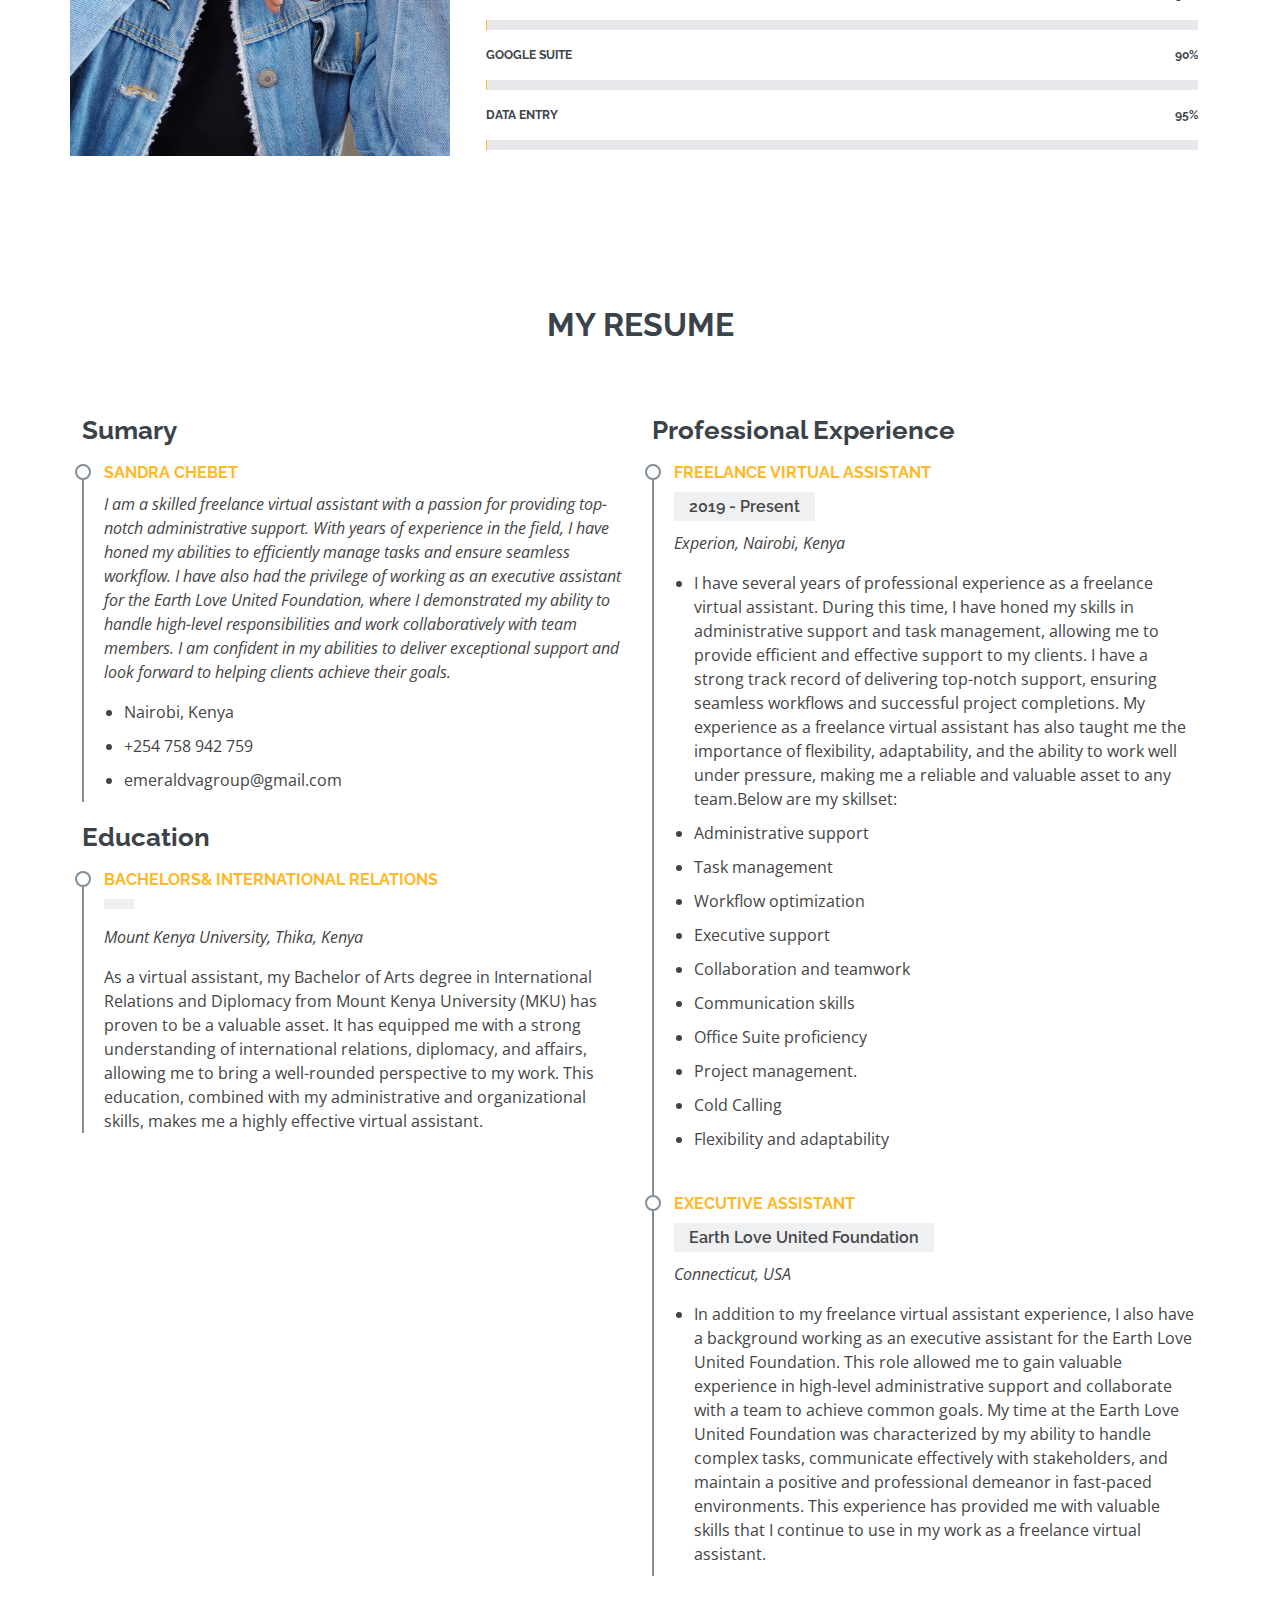
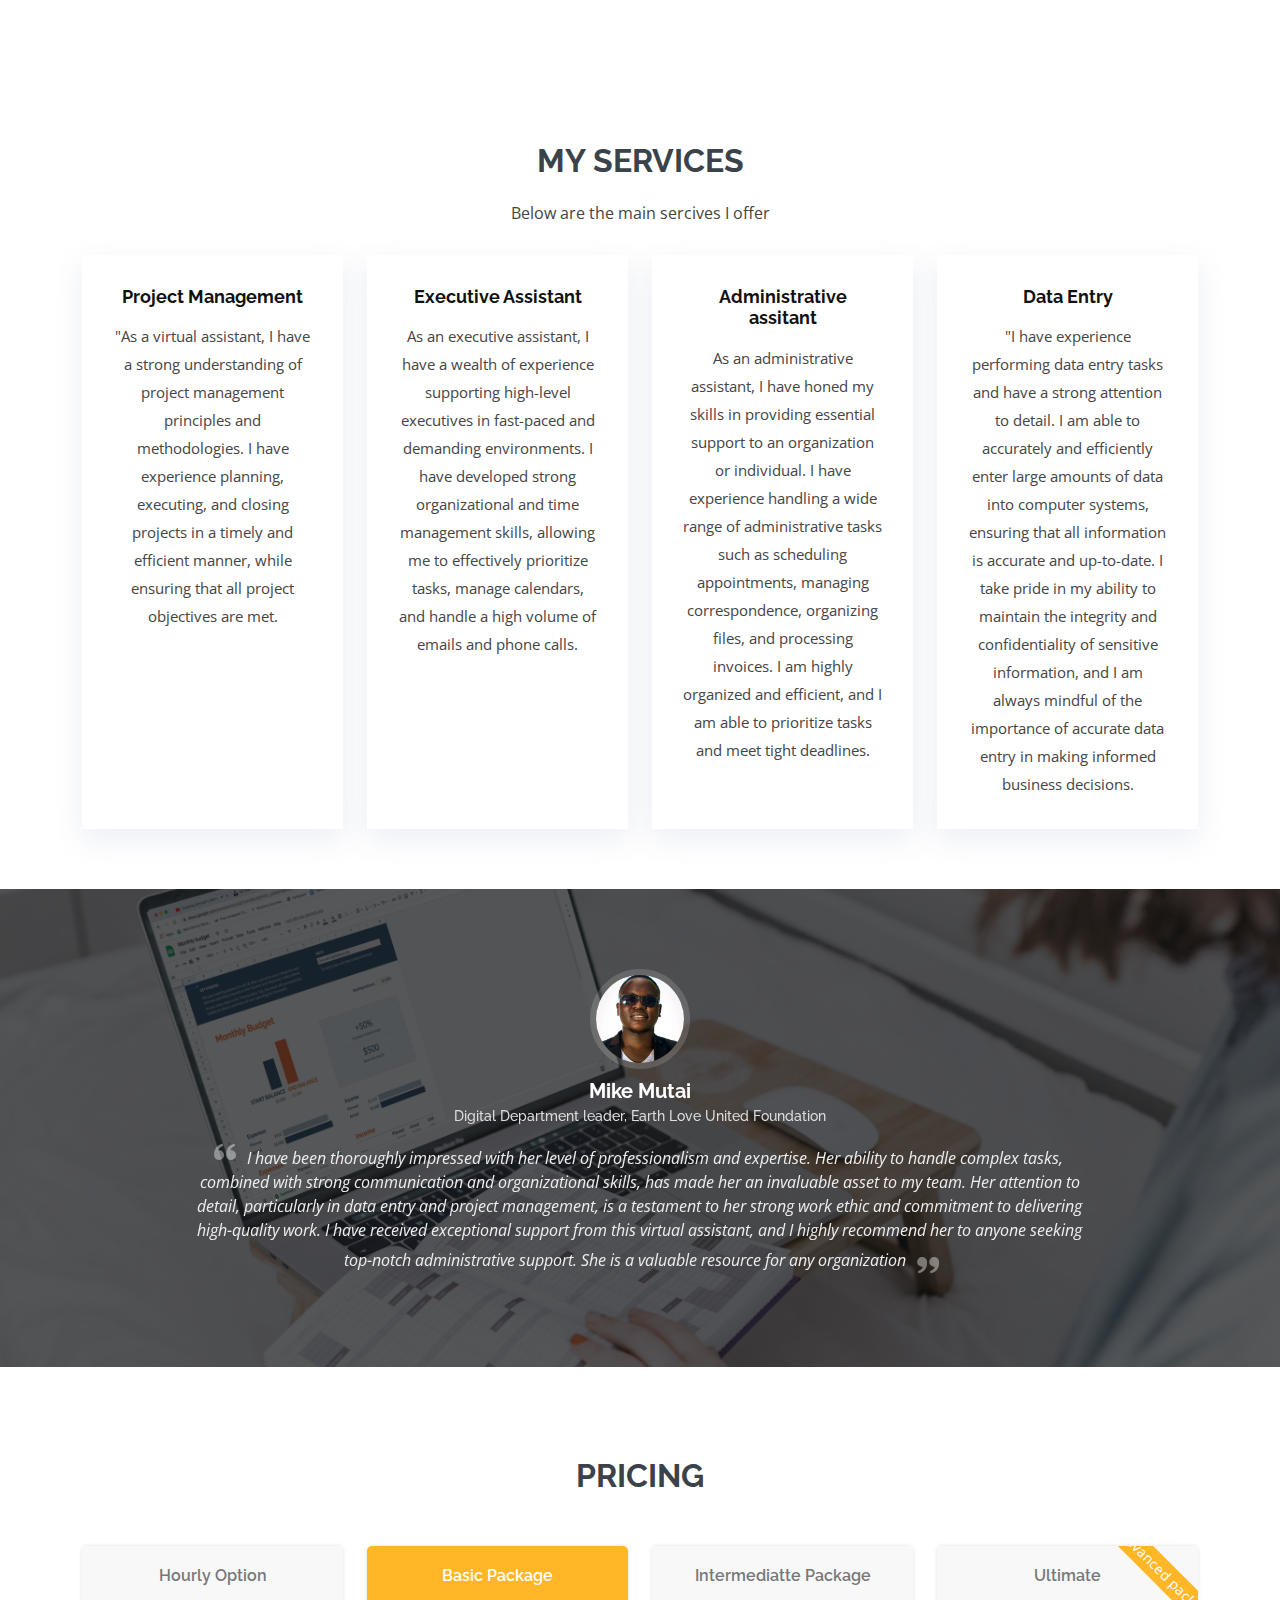
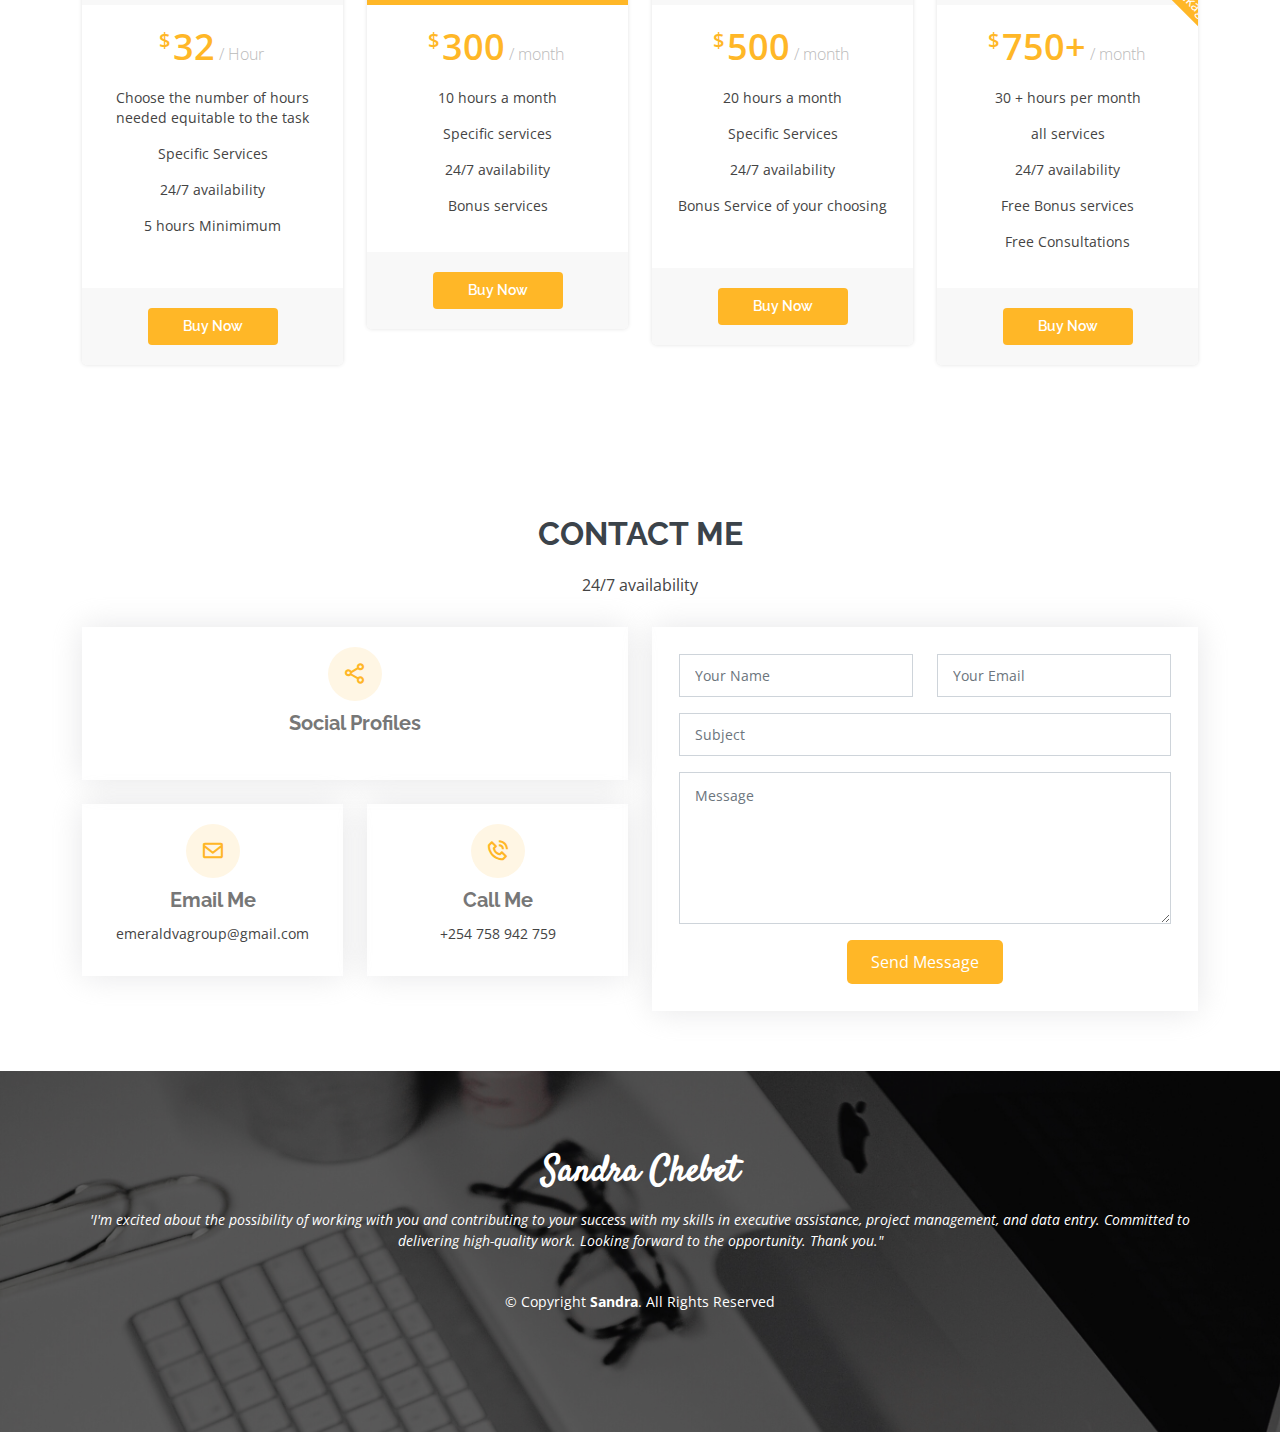
==== commit 897ad8fb: "Add files via upload" ====
--- a/index.html
+++ b/index.html
@@ -69,8 +69,8 @@
       <div class="container">
 
         <div class="section-title">
-          <span>About Me</span>
-          <h2></h2>
+          <span></span>
+          <h2>About Me</h2>
           <p>Experienced freelance virtual assistant with a background in executive support. Provided top-notch administrative services for Earth Love United Foundation. Efficient task management and seamless workflow guaranteed.</p>
         </div>
 
@@ -170,9 +170,9 @@
       <div class="container">
 
         <div class="section-title">
-          <span>My Resume</span>
-          <h2></h2>
-          <p>Sit sint consectetur velit quisquam cupiditate impedit suscipit alias</p>
+          <span></span>
+          <h2>My Resume</h2>
+          <p></p>
         </div>
 
         <div class="row">
@@ -244,8 +244,8 @@
       <div class="container">
 
         <div class="section-title">
-          <span>My Services</span>
-          <h2></h2>
+          <span></span>
+          <h2>My Services</h2>
           <p>Below are the main sercives I offer</p>
         </div>
 
@@ -315,8 +315,8 @@
       <div class="container">
 
         <div class="section-title">
-          <span>Pricing</span>
-          <h2></h2>
+          <span></span>
+          <h2>Pricing</h2>
           <p></p>
         </div>
 
@@ -399,8 +399,8 @@
       <div class="container">
 
         <div class="section-title">
-          <span>Contact Me</span>
-          <h2></h2>
+          <span></span>
+          <h2>Contact Me</h2>
           <p>24/7 availability</p>
         </div>
 
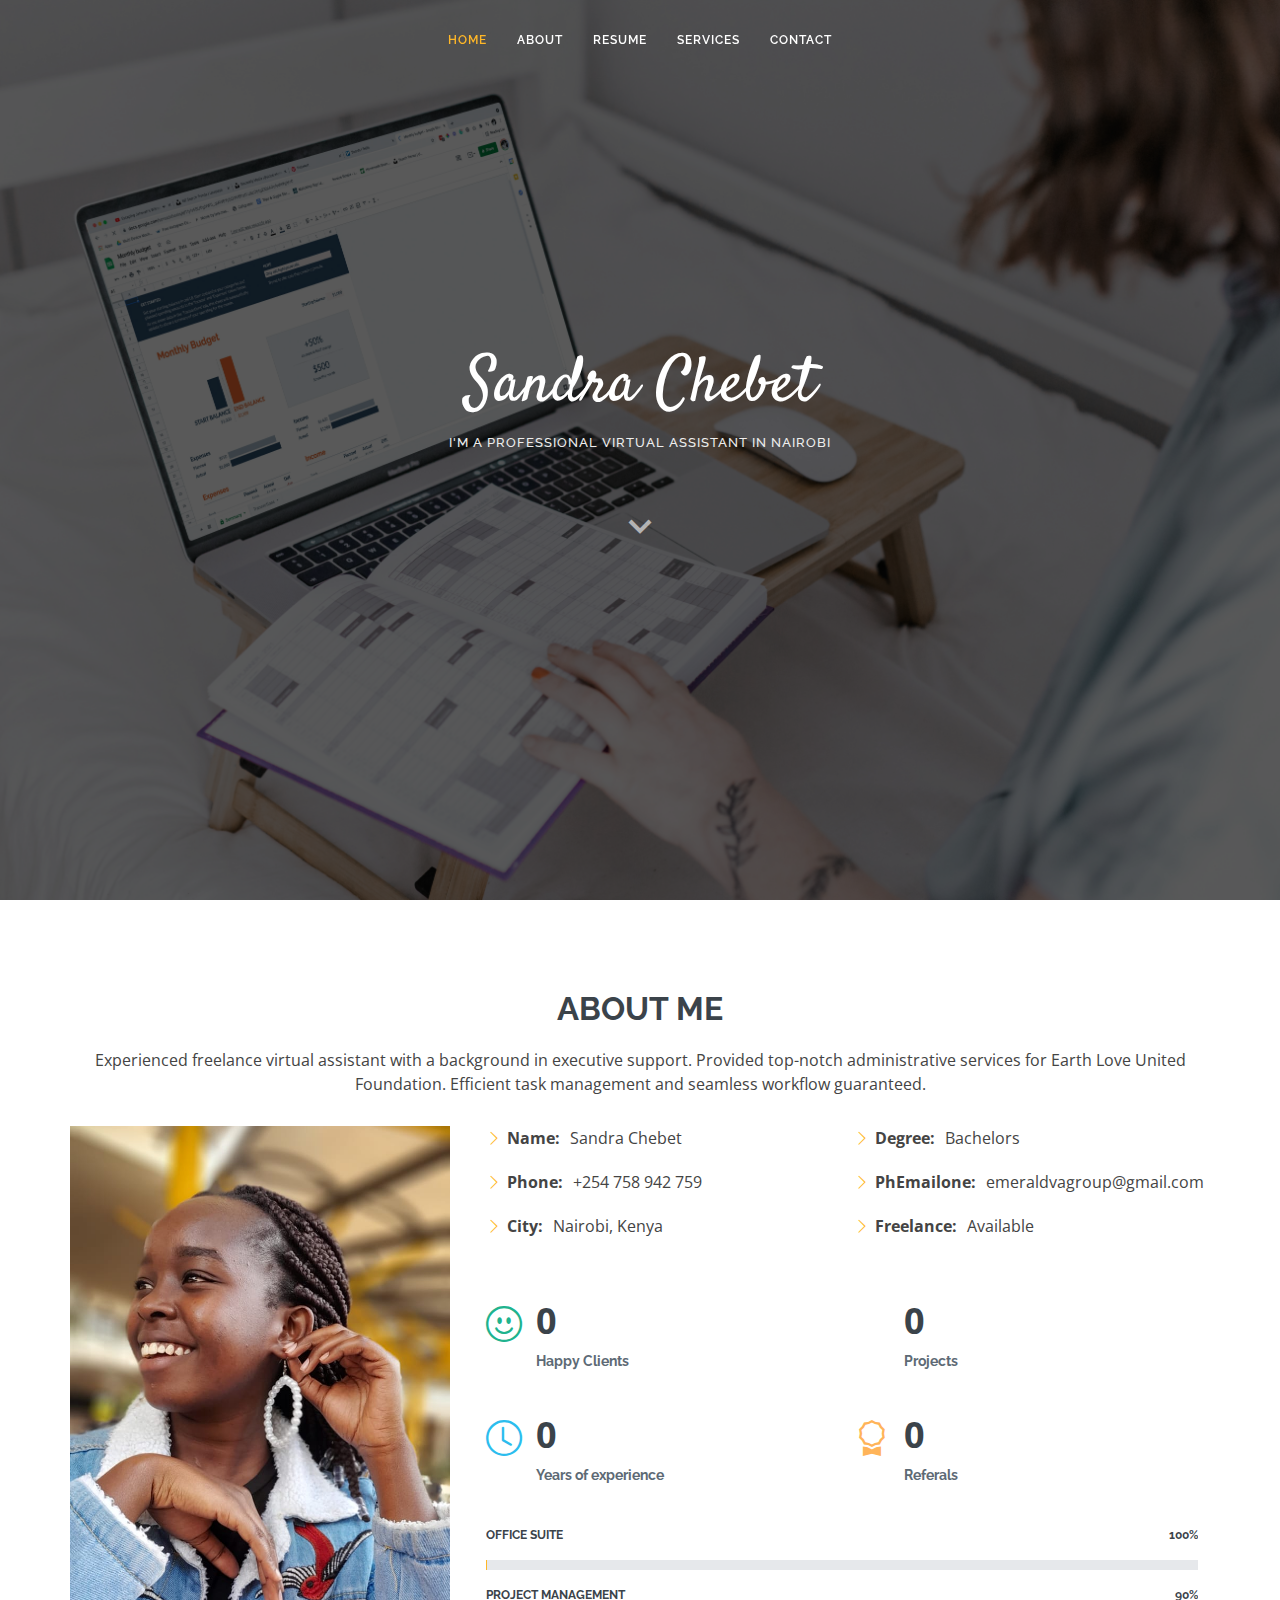
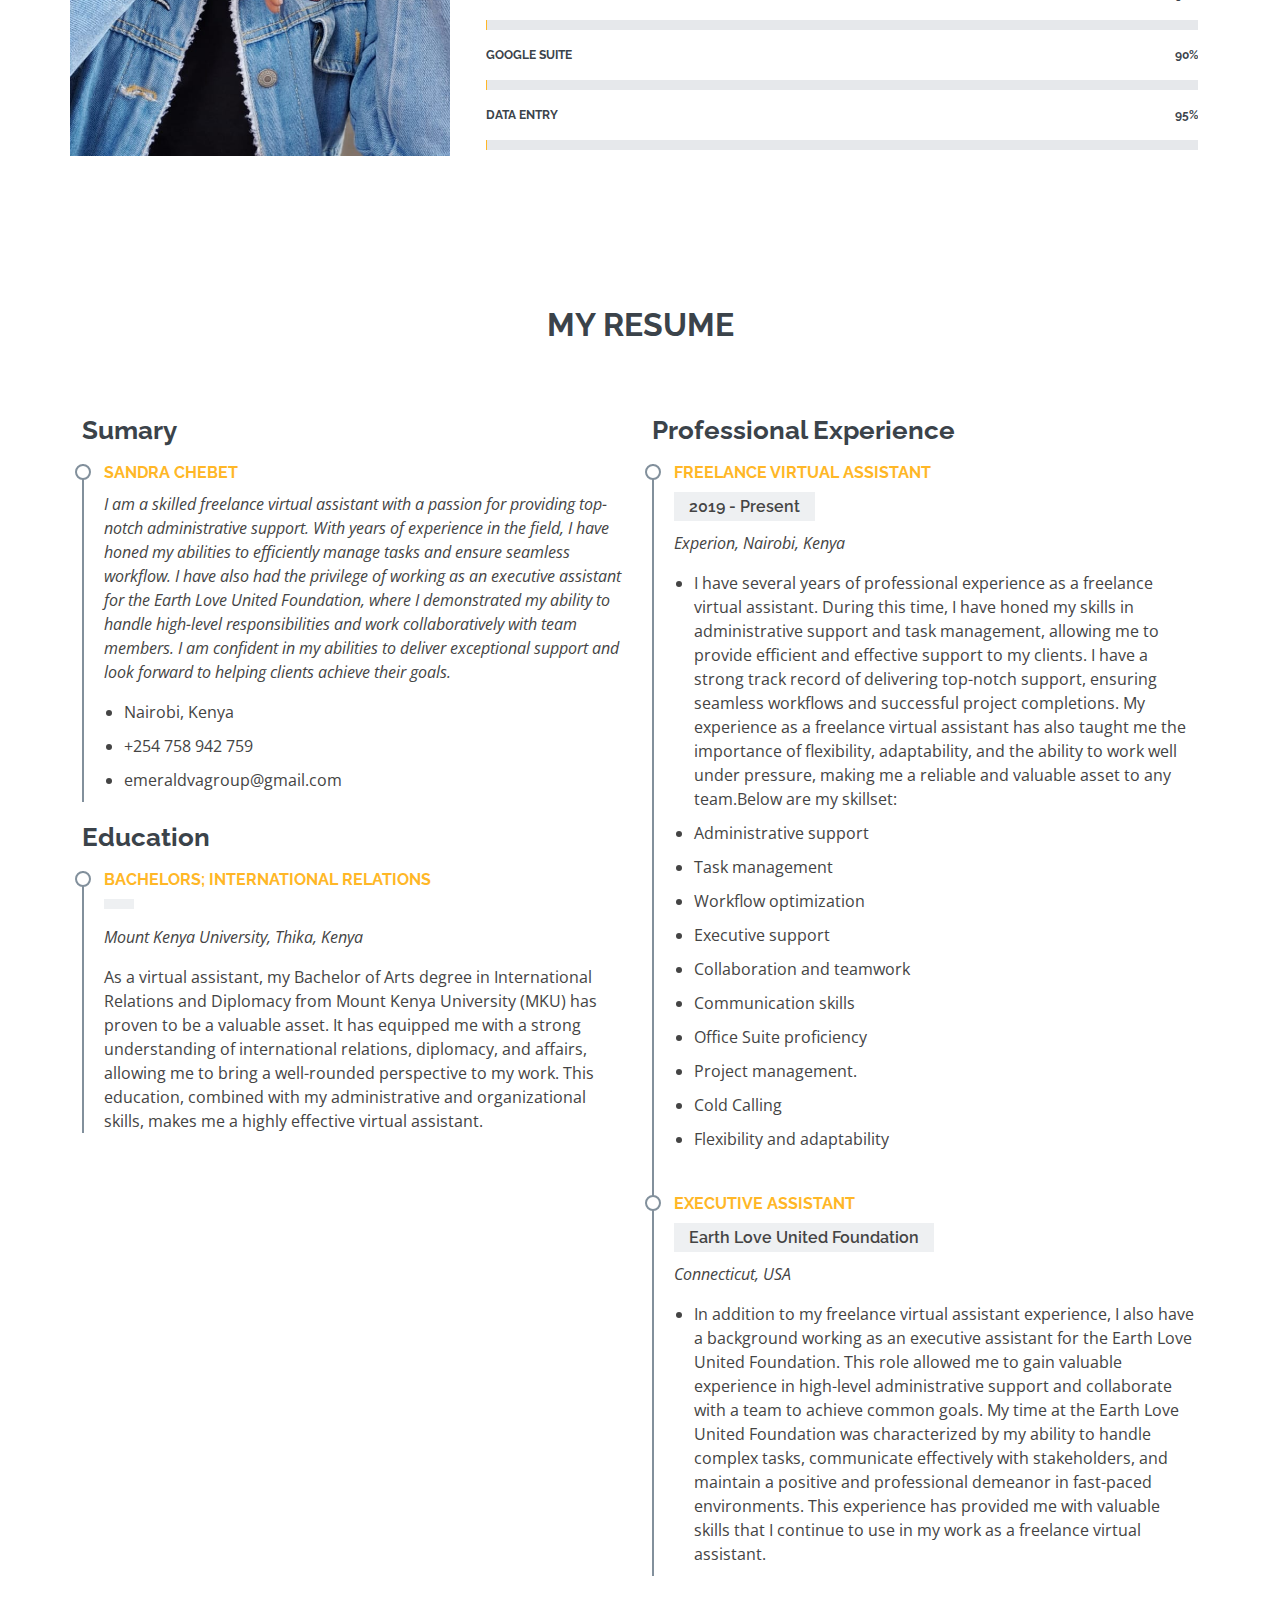
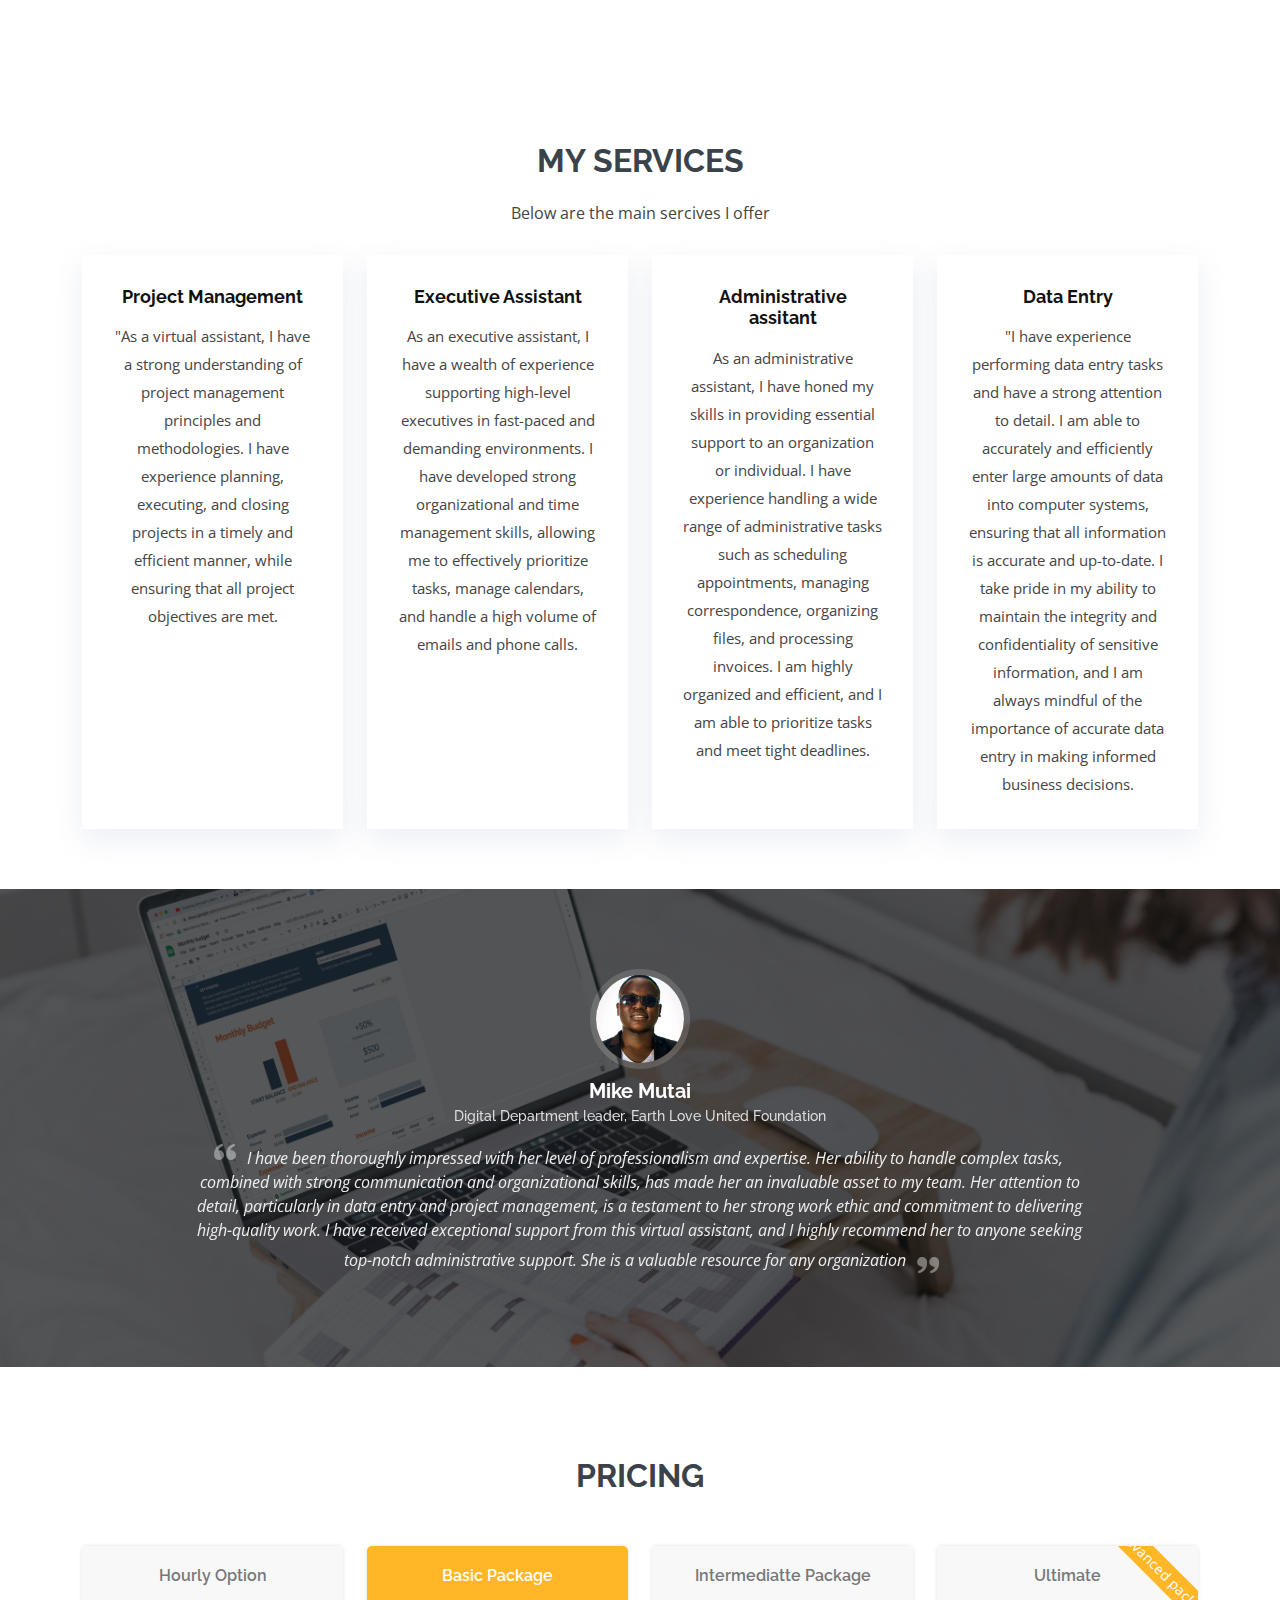
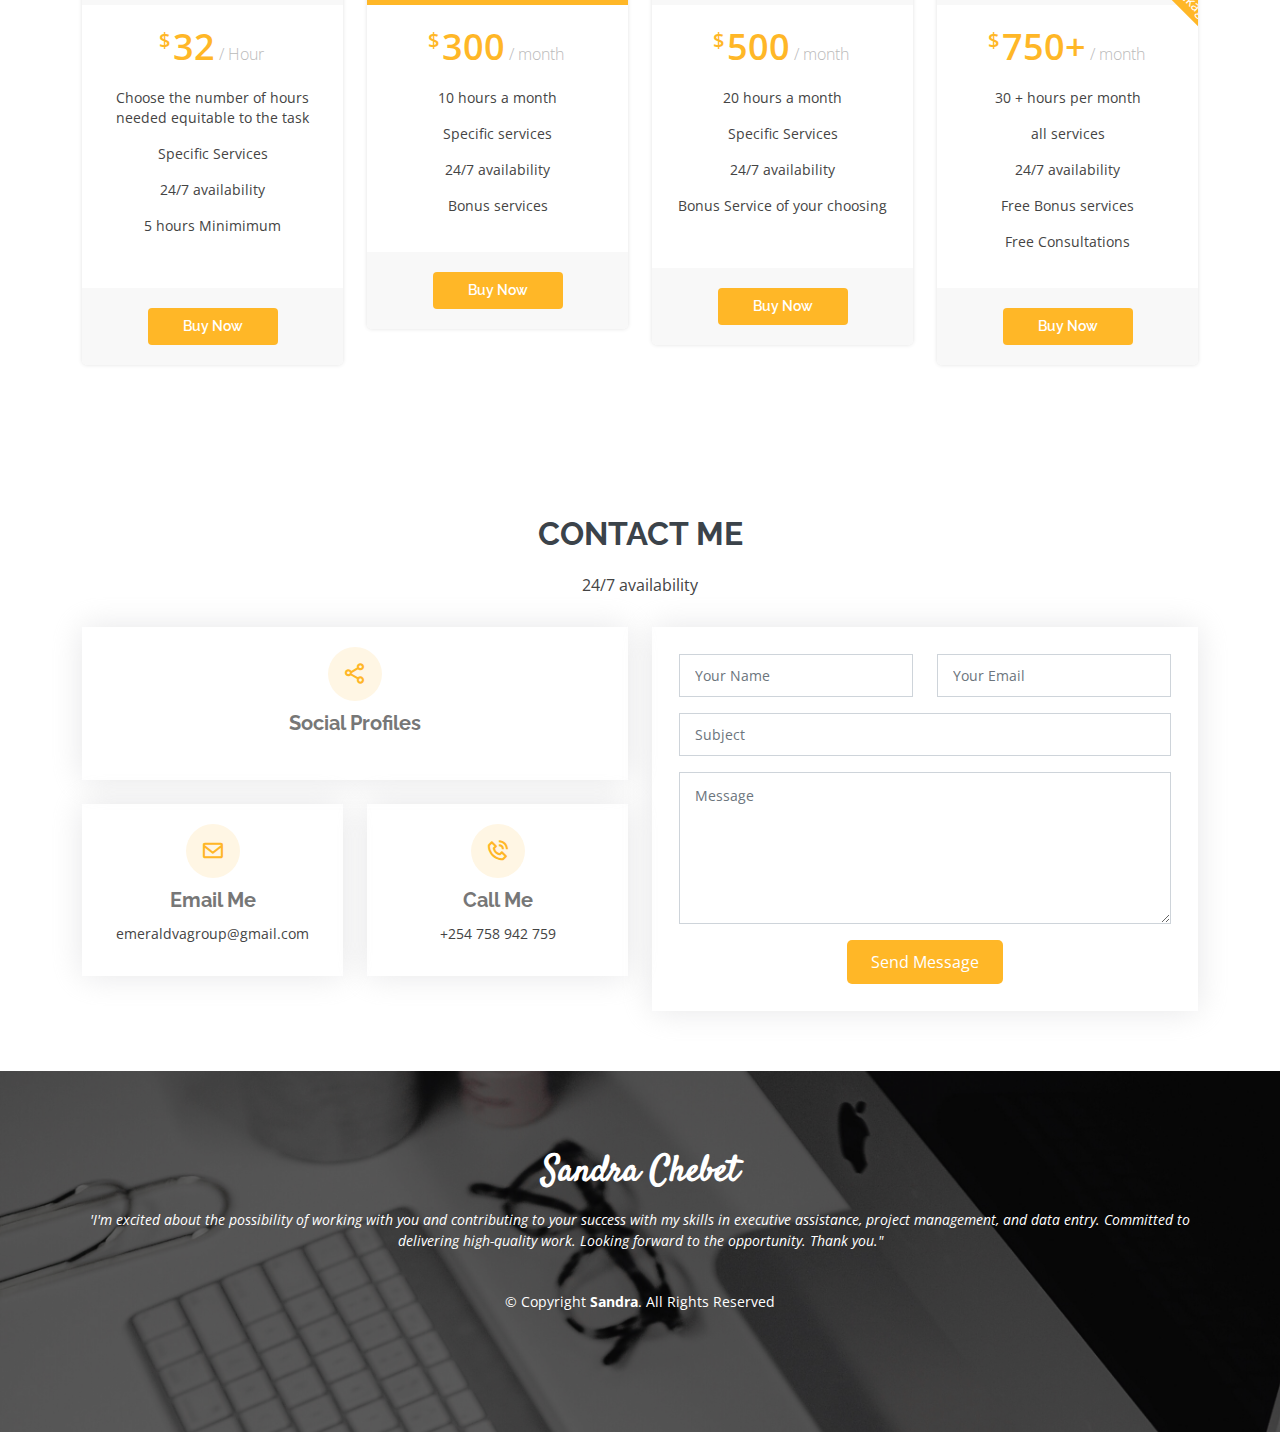
==== commit 76d221e8: "Add files via upload" ====
--- a/index.html
+++ b/index.html
@@ -192,7 +192,7 @@
 
             <h3 class="resume-title">Education</h3>
             <div class="resume-item">
-              <h4>Bachelors&amp; International Relations</h4>
+              <h4>Bachelors; International Relations</h4>
               <h5></h5>
               <p><em>Mount Kenya University, Thika, Kenya</em></p>
               <p>As a virtual assistant, my Bachelor of Arts degree in International Relations and Diplomacy from Mount Kenya University (MKU) has proven to be a valuable asset. It has equipped me with a strong understanding of international relations, diplomacy, and affairs, allowing me to bring a well-rounded perspective to my work. This education, combined with my administrative and organizational skills, makes me a highly effective virtual assistant.</p>
